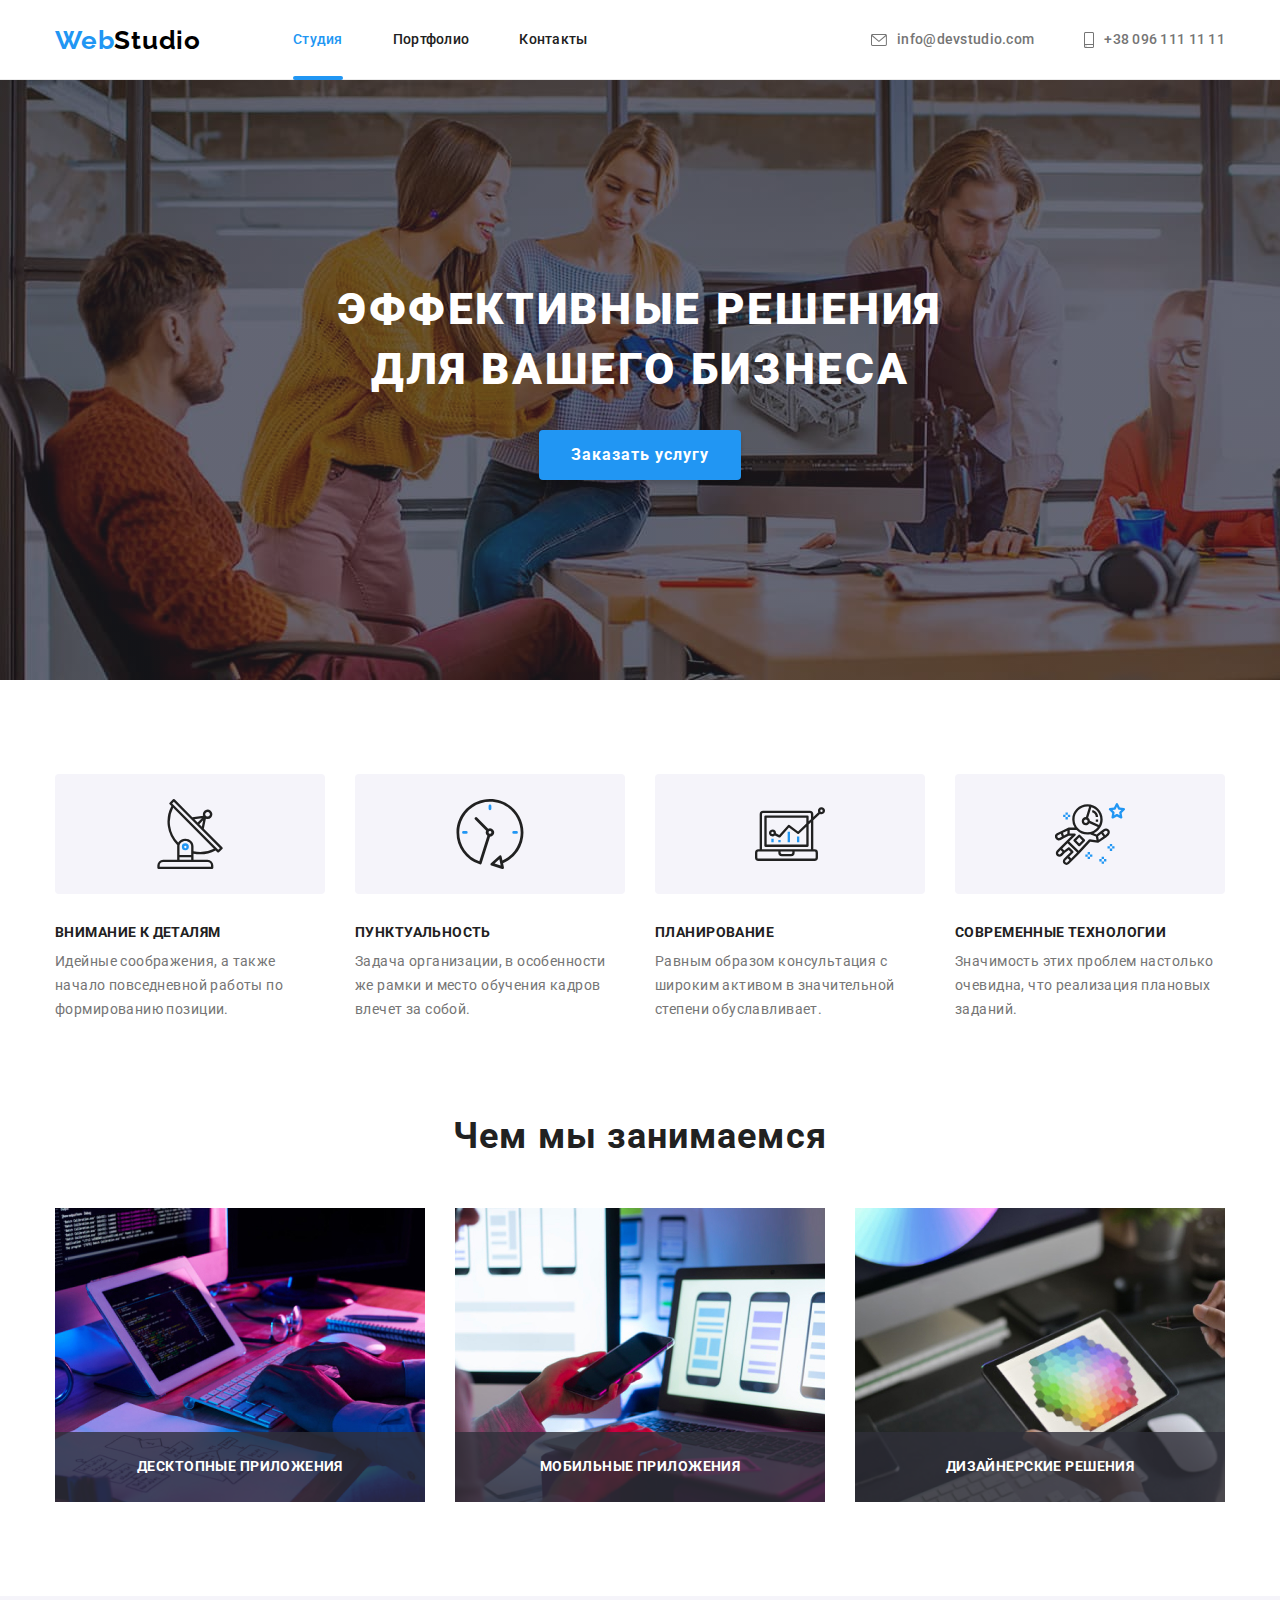
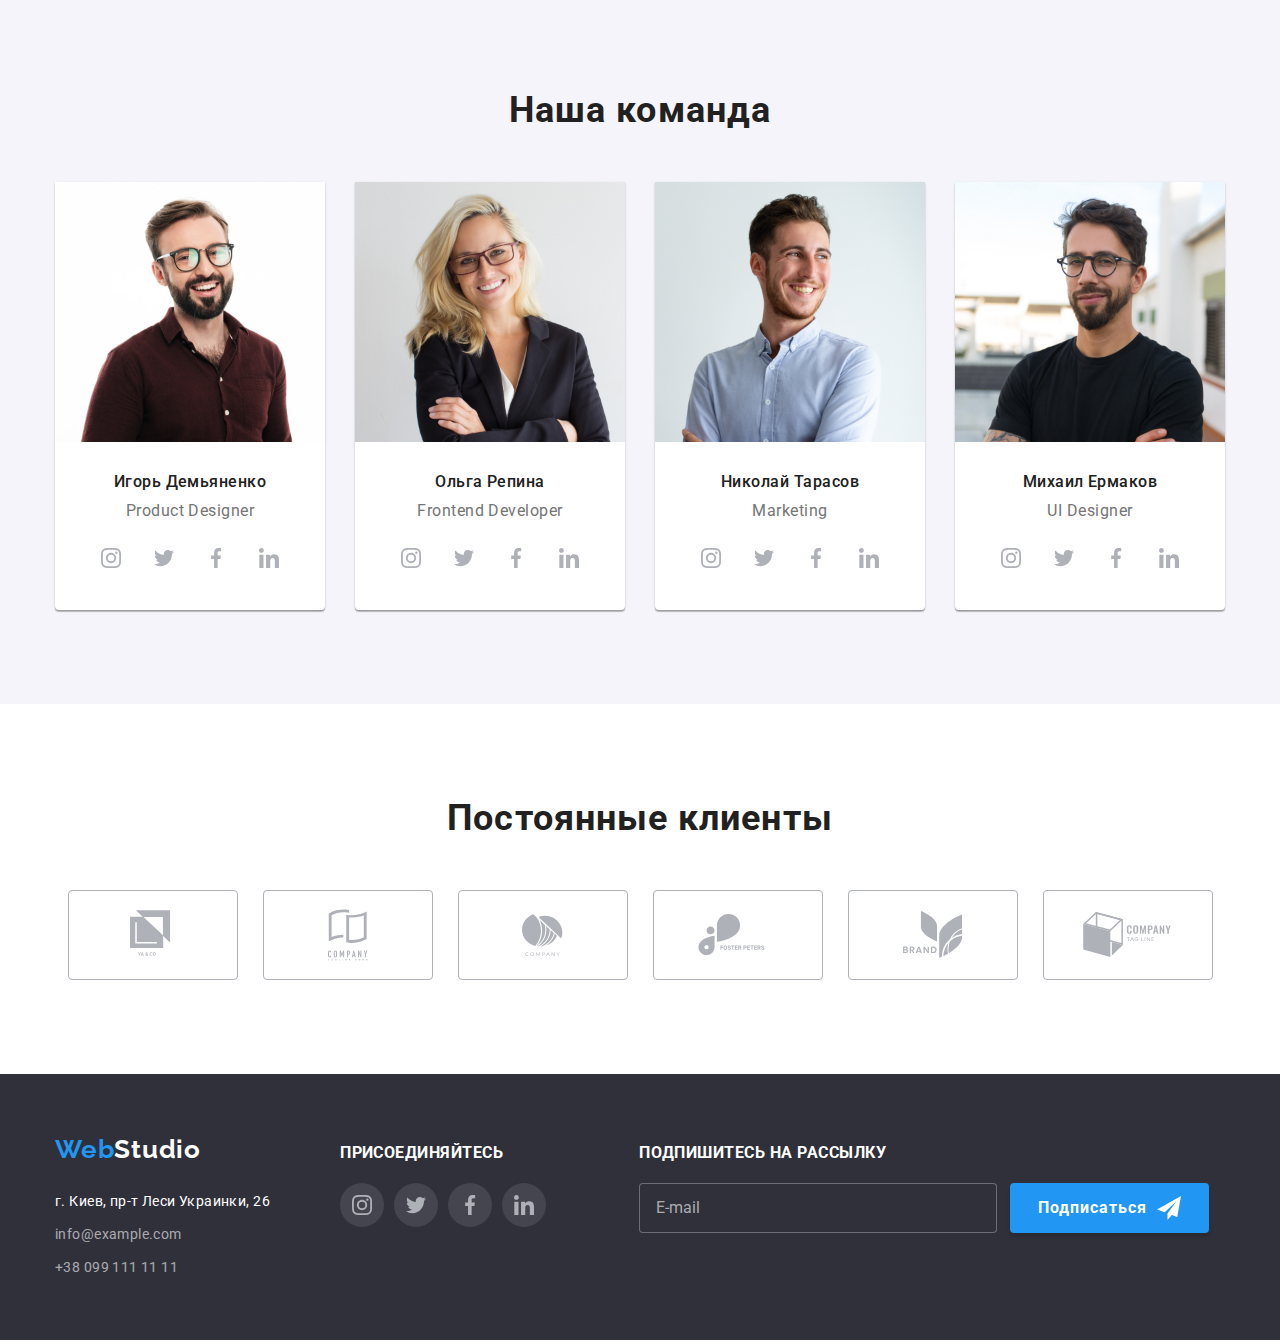
==== index.html @ a2333029 "Создал репозиторий для ДЗ№7. Склонировал его на локальный диск. Скопировал в этот репозиторий все фа" ====
<!DOCTYPE html>
<html lang="ru">
  <head>
    <meta charset="UTF-8" />
    <meta name="viewport" content="width=device-width, initial-scale=1.0" />
    <title>WebStudio</title>
    <link rel="preconnect" href="https://fonts.gstatic.com" />
    <link
      href="https://fonts.googleapis.com/css2?family=Raleway:wght@700&family=Roboto:wght@400;500;700;900&display=swap"
      rel="stylesheet"
    />
    <link
      rel="stylesheet"
      href="https://cdnjs.cloudflare.com/ajax/libs/modern-normalize/1.0.0/modern-normalize.css"
    />
    <link rel="stylesheet" href="./css/styles.css" />
  </head>
  <body>
    <header class="header">
      <div class="container">
        <nav class="navigation">
          <a class="logo link" href="#"
            ><span class="logo-web">Web</span>Studio</a
          >
          <ul class="navigation-list list">
            <li class="navigation-list-item">
              <a class="navigation-link link current" href="./index.html"
                >Студия</a
              >
            </li>
            <li class="navigation-list-item">
              <a class="navigation-link link" href="./portfolio.html"
                >Портфолио</a
              >
            </li>
            <li class="navigation-list-item">
              <a class="navigation-link link" href="#">Контакты</a>
            </li>
          </ul>
        </nav>

        <address class="contact">
          <ul class="contact-list list">
            <li class="contact-list-item">
              <a class="contact-link link" href="mailto:info@devstudio.com"
                ><svg class="contact-icon" width="16" height="12">
                  <use href="icons/symbol-defs2.svg#envelope"></use>
                </svg>
                info@devstudio.com</a
              >
            </li>
            <li class="contact-list-item">
              <a class="contact-link link" href="tel:+380961111111"
                ><svg class="contact-icon" width="10" height="16">
                  <use href="icons/symbol-defs2.svg#smartphone"></use>
                </svg>
                +38 096 111 11 11</a
              >
            </li>
          </ul>
        </address>
      </div>
    </header>

    <main>
      <!-- Герой -->
      <section class="hero">
        <div class="container">
          <h1 class="hero-title">
            Эффективные решения<br />
            для вашего бизнеса
          </h1>
          <button type="button" class="hero-btn" data-modal-open>
            Заказать услугу
          </button>
        </div>
      </section>

      <!-- Особенности -->
      <section class="features section">
        <div class="container">
          <h2 class="features-title visually-hidden">Особенности</h2>
          <ul class="features-list list">
            <li class="features-list-item">
              <div class="features-icon-wrapper">
                <svg class="features-icon" width="70" height="70">
                  <use href="icons/symbol-defs2.svg#icon-antenna-1"></use>
                </svg>
              </div>
              <h3 class="list-item-title">Внимание к деталям</h3>
              <p class="list-item-subtitle">
                Идейные соображения, а также начало повседневной работы по
                формированию позиции.
              </p>
            </li>
            <li class="features-list-item">
              <div class="features-icon-wrapper">
                <svg class="features-icon" width="70" height="70">
                  <use href="icons/symbol-defs2.svg#icon-clock-1"></use>
                </svg>
              </div>
              <h3 class="list-item-title">Пунктуальность</h3>
              <p class="list-item-subtitle">
                Задача организации, в особенности же рамки и место обучения
                кадров влечет за собой.
              </p>
            </li>
            <li class="features-list-item">
              <div class="features-icon-wrapper">
                <svg class="features-icon" width="70" height="70">
                  <use href="icons/symbol-defs2.svg#icon-diagram-1"></use>
                </svg>
              </div>
              <h3 class="list-item-title">Планирование</h3>
              <p class="list-item-subtitle">
                Равным образом консультация с широким активом в значительной
                степени обуславливает.
              </p>
            </li>
            <li class="features-list-item">
              <div class="features-icon-wrapper">
                <svg class="features-icon" width="70" height="70">
                  <use href="icons/symbol-defs2.svg#icon-astronaut-1"></use>
                </svg>
              </div>
              <h3 class="list-item-title">Современные технологии</h3>
              <p class="list-item-subtitle">
                Значимость этих проблем настолько очевидна, что реализация
                плановых заданий.
              </p>
            </li>
          </ul>
        </div>
      </section>

      <!-- Чем мы занимаемся -->
      <section class="services section">
        <div class="container">
          <h2 class="services-title">Чем мы занимаемся</h2>
          <ul class="services-list list">
            <li class="services-list-item">
              <div class="services-img-container">
                <img
                  class="services-list-img"
                  src="images/img1.jpg"
                  alt="Человек работает за компьютером"
                  width="370"
                  height="294"
                />
                <p class="services-overlay">Десктопные приложения</p>
              </div>
            </li>
            <li class="services-list-item">
              <div class="services-img-container">
                <img
                  class="services-list-img"
                  src="images/img2.jpg"
                  alt="Человек подключает смартфон к компьютеру"
                  width="370"
                  height="294"
                />
                <p class="services-overlay">Мобильные приложения</p>
              </div>
            </li>
            <li class="services-list-item">
              <div class="services-img-container">
                <img
                  class="services-list-img"
                  src="images/img3.jpg"
                  alt="Человек работает на планшете"
                  width="370"
                  height="294"
                />
                <p class="services-overlay">Дизайнерские решения</p>
              </div>
            </li>
          </ul>
        </div>
      </section>

      <!-- Наша команда  -->
      <section class="team section">
        <div class="container">
          <h2 class="team-title">Наша команда</h2>
          <ul class="team-list list">
            <li class="team-list-item">
              <img
                class="team-list-img"
                src="images/teammate-photo1.jpg"
                alt="сотрудник компании Игорь Демьяненко"
                width="270"
                height="260"
              />
              <div class="team-text-wrapper">
                <h3 class="team-list-title">Игорь Демьяненко</h3>
                <p class="team-list-subtitle" lang="en">Product Designer</p>
                <ul class="social-list list">
                  <li class="social-list-item">
                    <a class="social-list-link" href="">
                      <svg class="social-list-icon" width="20" height="20">
                        <use href="icons/symbol-defs2.svg#instagram"></use>
                      </svg>
                    </a>
                  </li>
                  <li class="social-list-item">
                    <a class="social-list-link" href="">
                      <svg class="social-list-icon" width="20" height="20">
                        <use href="icons/symbol-defs2.svg#twitter"></use>
                      </svg>
                    </a>
                  </li>
                  <li class="social-list-item">
                    <a class="social-list-link" href="">
                      <svg class="social-list-icon" width="20" height="20">
                        <use href="icons/symbol-defs2.svg#facebook"></use>
                      </svg>
                    </a>
                  </li>
                  <li class="social-list-item">
                    <a class="social-list-link" href="">
                      <svg class="social-list-icon" width="20" height="20">
                        <use href="icons/symbol-defs2.svg#linkedin"></use>
                      </svg>
                    </a>
                  </li>
                </ul>
              </div>
            </li>
            <li class="team-list-item">
              <img
                class="team-list-img"
                src="images/teammate-photo2.jpg"
                alt="сотрудник компании Ольга Репина"
                width="270"
                height="260"
              />
              <div class="team-text-wrapper">
                <h3 class="team-list-title">Ольга Репина</h3>
                <p class="team-list-subtitle" lang="en">Frontend Developer</p>
                <ul class="social-list list">
                  <li class="social-list-item">
                    <a class="social-list-link" href="">
                      <svg class="social-list-icon" width="20" height="20">
                        <use href="icons/symbol-defs2.svg#instagram"></use>
                      </svg>
                    </a>
                  </li>
                  <li class="social-list-item">
                    <a class="social-list-link" href="">
                      <svg class="social-list-icon" width="20" height="20">
                        <use href="icons/symbol-defs2.svg#twitter"></use>
                      </svg>
                    </a>
                  </li>
                  <li class="social-list-item">
                    <a class="social-list-link" href="">
                      <svg class="social-list-icon" width="20" height="20">
                        <use href="icons/symbol-defs2.svg#facebook"></use>
                      </svg>
                    </a>
                  </li>
                  <li class="social-list-item">
                    <a class="social-list-link" href="">
                      <svg class="social-list-icon" width="20" height="20">
                        <use href="icons/symbol-defs2.svg#linkedin"></use>
                      </svg>
                    </a>
                  </li>
                </ul>
              </div>
            </li>
            <li class="team-list-item">
              <img
                class="team-list-img"
                src="images/teammate-photo3.jpg"
                alt="сотрудник компании Николай Тарасов"
                width="270"
                height="260"
              />
              <div class="team-text-wrapper">
                <h3 class="team-list-title">Николай Тарасов</h3>
                <p class="team-list-subtitle" lang="en">Marketing</p>
                <ul class="social-list list">
                  <li class="social-list-item">
                    <a class="social-list-link" href="">
                      <svg class="social-list-icon" width="20" height="20">
                        <use href="icons/symbol-defs2.svg#instagram"></use>
                      </svg>
                    </a>
                  </li>
                  <li class="social-list-item">
                    <a class="social-list-link" href="">
                      <svg class="social-list-icon" width="20" height="20">
                        <use href="icons/symbol-defs2.svg#twitter"></use>
                      </svg>
                    </a>
                  </li>
                  <li class="social-list-item">
                    <a class="social-list-link" href="">
                      <svg class="social-list-icon" width="20" height="20">
                        <use href="icons/symbol-defs2.svg#facebook"></use>
                      </svg>
                    </a>
                  </li>
                  <li class="social-list-item">
                    <a class="social-list-link" href="">
                      <svg class="social-list-icon" width="20" height="20">
                        <use href="icons/symbol-defs2.svg#linkedin"></use>
                      </svg>
                    </a>
                  </li>
                </ul>
              </div>
            </li>
            <li class="team-list-item">
              <img
                class="team-list-img"
                src="images/teammate-photo4.jpg"
                alt="сотрудник компании Михаил Ермаков"
                width="270"
                height="260"
              />
              <div class="team-text-wrapper">
                <h3 class="team-list-title">Михаил Ермаков</h3>
                <p class="team-list-subtitle" lang="en">UI Designer</p>
                <ul class="social-list list">
                  <li class="social-list-item">
                    <a class="social-list-link" href="">
                      <svg class="social-list-icon" width="20" height="20">
                        <use href="icons/symbol-defs2.svg#instagram"></use>
                      </svg>
                    </a>
                  </li>
                  <li class="social-list-item">
                    <a class="social-list-link" href="">
                      <svg class="social-list-icon" width="20" height="20">
                        <use href="icons/symbol-defs2.svg#twitter"></use>
                      </svg>
                    </a>
                  </li>
                  <li class="social-list-item">
                    <a class="social-list-link" href="">
                      <svg class="social-list-icon" width="20" height="20">
                        <use href="icons/symbol-defs2.svg#facebook"></use>
                      </svg>
                    </a>
                  </li>
                  <li class="social-list-item">
                    <a class="social-list-link" href="">
                      <svg class="social-list-icon" width="20" height="20">
                        <use href="icons/symbol-defs2.svg#linkedin"></use>
                      </svg>
                    </a>
                  </li>
                </ul>
              </div>
            </li>
          </ul>
        </div>
      </section>

      <!-- Постоянные клиенты -->
      <section class="clients section">
        <div class="container">
          <h2 class="clients-title">Постоянные клиенты</h2>
          <ul class="clients-list list">
            <li class="clients-list-item">
              <a class="clients-list-link" href="">
                <svg class="clients-list-icon" width="44.27" height="49.23">
                  <use href="icons/symbol-defs2.svg#first-logo"></use>
                </svg>
              </a>
            </li>
            <li class="clients-list-item">
              <a class="clients-list-link" href="">
                <svg class="clients-list-icon" width="40" height="52">
                  <use href="icons/symbol-defs2.svg#second-logo"></use>
                </svg>
              </a>
            </li>
            <li class="clients-list-item">
              <a class="clients-list-link" href="">
                <svg class="clients-list-icon" width="41" height="42.6">
                  <use href="icons/symbol-defs2.svg#third-logo"></use>
                </svg>
              </a>
            </li>
            <li class="clients-list-item">
              <a class="clients-list-link" href="">
                <svg class="clients-list-icon" width="79.66" height="42.02">
                  <use href="icons/symbol-defs2.svg#fourth-logo"></use>
                </svg>
              </a>
            </li>
            <li class="clients-list-item">
              <a class="clients-list-link" href="">
                <svg class="clients-list-icon" width="59" height="47">
                  <use href="icons/symbol-defs2.svg#fifth-logo"></use>
                </svg>
              </a>
            </li>
            <li class="clients-list-item">
              <a class="clients-list-link" href="">
                <svg class="clients-list-icon" width="88.48" height="45.44">
                  <use href="icons/symbol-defs2.svg#sixth-logo"></use>
                </svg>
              </a>
            </li>
          </ul>
        </div>
      </section>
    </main>

    <footer class="footer">
      <div class="container footer-flex">
        <div class="address-container">
          <a class="logo link footer-logo" href="#"
            ><span class="logo-web">Web</span>Studio</a
          >
          <address class="address">
            <ul class="address-list list">
              <li class="address-list-item">
                <a
                  class="address-list-link link white-text"
                  href="https://goo.gl/maps/yGmStnG4nEmFFWMY6"
                  >г. Киев, пр-т Леси Украинки, 26</a
                >
              </li>
              <li class="address-list-item">
                <a class="address-list-link link" href="mailto:info@example.com"
                  >info@example.com</a
                >
              </li>
              <li class="address-list-item">
                <a class="address-list-link link" href="tel:+380991111111"
                  >+38 099 111 11 11</a
                >
              </li>
            </ul>
          </address>
        </div>
        <div class="social-container">
          <b class="join-text">Присоединяйтесь</b>
          <ul class="social-list list">
            <li class="social-list-item">
              <a class="social-list-link bg-grey" href="">
                <svg class="social-list-icon" width="20" height="20">
                  <use href="icons/symbol-defs2.svg#instagram"></use>
                </svg>
              </a>
            </li>
            <li class="social-list-item">
              <a class="social-list-link bg-grey" href="">
                <svg class="social-list-icon" width="20" height="20">
                  <use href="icons/symbol-defs2.svg#twitter"></use>
                </svg>
              </a>
            </li>
            <li class="social-list-item">
              <a class="social-list-link bg-grey" href="">
                <svg class="social-list-icon" width="20" height="20">
                  <use href="icons/symbol-defs2.svg#facebook"></use>
                </svg>
              </a>
            </li>
            <li class="social-list-item">
              <a class="social-list-link bg-grey" href="">
                <svg class="social-list-icon" width="20" height="20">
                  <use href="icons/symbol-defs2.svg#linkedin"></use>
                </svg>
              </a>
            </li>
          </ul>
        </div>
        <div class="subscribe-container">
          <b class="subscribe-text">Подпишитесь на рассылку</b>
          <form class="subscribe-form">
            <input
              type="email"
              name="mail"
              placeholder="E-mail"
              class="subscribe-form-input"
            />
            <button type="submit" class="subscribe-btn">
              Подписаться<svg class="subscribe-btn-icon" width="24" height="24">
                <use href="icons/symbol-defs2.svg#send"></use>
              </svg>
            </button>
          </form>
        </div>
      </div>
    </footer>
    <div class="backdrop is-hidden" data-modal>
      <div class="modal">
        <button type="button" class="modal-close" data-modal-close>
          <svg class="modal-close-icon" width="11" height="11">
            <use href="./icons/symbol-defs2.svg#close"></use>
          </svg>
        </button>
        <b class="modal-title">Оставьте свои данные, мы вам перезвоним</b>
        <form action="#" class="modal-form">
          <label class="modal-form-field"
            >Имя
            <span class="modal-form-input-wrapper">
              <input type="text" class="modal-form-input" name="user-name" />
              <svg class="modal-form-icon" width="18" height="18">
                <use href="./icons/symbol-defs2.svg#person-black"></use>
              </svg>
            </span>
          </label>
          <label class="modal-form-field"
            >Телефон
            <span class="modal-form-input-wrapper">
              <input type="tel" class="modal-form-input" name="user-tel" />
              <svg class="modal-form-icon" width="18" height="18">
                <use href="./icons/symbol-defs2.svg#phone-black"></use>
              </svg>
            </span>
          </label>
          <label class="modal-form-field"
            >Почта
            <span class="modal-form-input-wrapper">
              <input type="email" class="modal-form-input" name="user-mail" />
              <svg class="modal-form-icon" width="18" height="18">
                <use href="./icons/symbol-defs2.svg#email-black"></use>
              </svg>
            </span>
          </label>
          <label for="textarea" class="modal-form-textarea">Комментарий</label>
          <textarea
            class="modal-form-message"
            name="user-message"
            placeholder="Введите текст"
            id="textarea"
          ></textarea>
          <input
            type="checkbox"
            class="modal-form-policy visually-hidden"
            name="user-policy"
            value="accept-policy"
            id="user-policy"
          />
          <label for="user-policy" class="modal-form-policy-text"
            >Соглашаюсь с рассылкой и принимаю<a
              href="#"
              class="modal-form-policy-link"
              >Условия договора</a
            ></label
          >
          <button type="submit" class="modal-form-btn">Отправить</button>
        </form>
      </div>
    </div>
    <script src="./js/modal.js"></script>
  </body>
</html>
---- css/styles.css ----
:root {
  --primary-text-color: rgba(33, 33, 33, 1);
  --secondary-text-color: rgba(117, 117, 117, 1);
  --tertiary-text-color: rgba(255, 255, 255, 1);
  --accent-color: rgba(33, 150, 243, 1);
  --primary-bg-color: rgba(47, 48, 58, 1);
  --secondary-bg-color: rgba(255, 255, 255, 1);
  --tertiary-bg-color: rgba(245, 244, 250, 1);
  --primary-link-color: rgb(175, 177, 184, 1);
  --bg-link-color: rgba(255, 255, 255, 0.1);
  --card-set-gap: 30px;
  --card-shadow: 0px 1px 1px rgba(0, 0, 0, 0.12),
    0px 4px 4px rgba(0, 0, 0, 0.06), 1px 4px 6px rgba(0, 0, 0, 0.16);
  --time-function: cubic-bezier(0.4, 0, 0.2, 1);
  --fltr-btn-shadow: 0px 3px 1px rgba(0, 0, 0, 0.1),
    0px 1px 2px rgba(0, 0, 0, 0.08), 0px 2px 2px rgba(0, 0, 0, 0.12);
}

*,
*::before,
*::after {
  box-sizing: border-box;
}

body {
  padding-top: 80px;

  font-family: 'Roboto', sans-serif;
}

.link {
  text-decoration: none;
}

.list {
  list-style: none;
}

h1,
h2,
h3,
h4,
h5,
h6,
p {
  margin: 0;
}

ul,
ol,
a,
img,
button,
input {
  margin: 0;
  padding: 0;
}

img {
  display: block;
}

address {
  font-style: normal;
}

.container {
  width: 1200px;
  margin: 0 auto;
  padding-left: 15px;
  padding-right: 15px;
}

.section {
  padding-top: 94px;
  padding-bottom: 94px;
}

.visually-hidden {
  position: absolute !important;
  clip: rect(1px 1px 1px 1px); /* IE6, IE7 */
  clip: rect(1px, 1px, 1px, 1px);
  padding: 0 !important;
  border: 0 !important;
  height: 1px !important;
  width: 1px !important;
  overflow: hidden;
}

/* ============HEADER================= */
.header {
  position: fixed;
  width: 100%;
  top: 0;
  left: 0;
  z-index: 1;

  font-weight: 500;
  font-size: 14px;
  line-height: 1.14;
  letter-spacing: 0.02em;

  background-color: var(--secondary-bg-color);
}

.header::before {
  position: absolute;
  content: '';
  bottom: 0;
  left: 0;
  width: 100%;
  border-bottom: 1px solid #ececec;
}

.header .logo {
  margin-right: 92px;
}

.header .container {
  display: flex;
  align-items: center;
}

.navigation {
  display: flex;
  align-items: center;
}

.navigation-list {
  display: flex;
}

.navigation-list-item {
  position: relative;
}

.current::after {
  content: '';
  position: absolute;
  bottom: 0;
  left: 0;
  width: 100%;
  height: 4px;
  background-color: var(--accent-color);
  border-radius: 2px;
}

.navigation-list-item:not(:last-child) {
  margin-right: 50px;
}

.contact {
  margin-left: auto;
}
.contact-list {
  display: flex;
}

.contact-list-item:not(:last-child) {
  margin-right: 50px;
}

.logo {
  color: rgba(0, 0, 0, 1);
  font-family: 'Raleway', sans-serif;
  font-weight: 700;
  font-size: 26px;
  line-height: 1.19;
  letter-spacing: 0.03em;
}

.navigation-link {
  display: block;
  padding-top: 32px;
  padding-bottom: 32px;

  color: var(--primary-text-color);

  transition-property: color;
  transition-duration: 250ms;
  transition-timing-function: var(--time-function);
}

.contact-link {
  padding-top: 32px;
  padding-bottom: 32px;

  display: flex;
  align-items: center;

  color: var(--secondary-text-color);
  transition-property: color;
  transition-duration: 250ms;
  transition-timing-function: var(--time-function);
}

.contact-icon {
  margin-right: 10px;
  fill: currentColor;
}

.logo-web,
.current,
.navigation-link:hover,
.navigation-link:focus,
.contact-link:hover,
.contact-link:focus {
  color: var(--accent-color);
}

/* ============END HEADER============= */

/* ============HERO================= */
.hero {
  padding-top: 200px;
  padding-bottom: 200px;
  max-width: 1600px;
  margin: 0 auto;
  height: 600px;

  background-color: var(--primary-bg-color);
  background-image: linear-gradient(
      to right,
      rgba(47, 48, 58, 0.4),
      rgba(47, 48, 58, 0.4)
    ),
    url(../images/hero-bg-image.jpg);

  text-align: center;
}

.hero-title {
  margin-bottom: 30px;

  color: var(--tertiary-text-color);
  font-weight: 900;
  font-size: 44px;
  line-height: 1.363;
  letter-spacing: 0.06em;
  text-transform: uppercase;
}

.hero-btn {
  min-width: 200px;
  padding-top: 10px;
  padding-bottom: 10px;
  padding-left: 32px;
  padding-right: 32px;
  border: none;
  border-radius: 4px;
  cursor: pointer;

  color: var(--tertiary-text-color);
  background-color: var(--accent-color);
  box-shadow: 0px 4px 4px rgba(0, 0, 0, 0.15);

  font-weight: 700;
  font-size: 16px;
  line-height: 1.875;
  letter-spacing: 0.06em;
}

.backdrop {
  position: fixed;
  top: 0;
  left: 0;
  z-index: 2;
  width: 100%;
  height: 100%;
  background-color: rgba(0, 0, 0, 0.2);

  transition-property: all;
  transition-duration: 500ms;
  transition-timing-function: var(--time-function);
}

.backdrop.is-hidden {
  transition-property: all;
  transition-duration: 500ms;
  transition-timing-function: var(--time-function);
  transition-delay: 250ms;
}

.backdrop.is-hidden .modal {
  transform: translate(-50%, -50%) scale(0);
  transition-property: transform;
  transition-duration: 500ms;
  transition-timing-function: var(--time-function);
  transition-delay: 0ms;
}

.modal {
  position: absolute;
  top: 50%;
  left: 50%;
  z-index: 2;
  transform: translate(-50%, -50%) scale(1);

  min-height: 581px;
  width: 528px;
  padding: 40px;
  box-shadow: 0px 1px 3px rgba(0, 0, 0, 0.12), 0px 1px 1px rgba(0, 0, 0, 0.14),
    0px 2px 1px rgba(0, 0, 0, 0.2);
  border-radius: 4px;

  background-color: var(--secondary-bg-color);

  transition-property: transform;
  transition-duration: 500ms;
  transition-timing-function: var(--time-function);
  transition-delay: 250ms;
}

.modal-close {
  position: absolute;
  top: 8px;
  right: 8px;

  width: 30px;
  height: 30px;
  border-radius: 50%;
  cursor: pointer;
  background: var(--secondary-bg-color);
  border: 1px solid rgba(0, 0, 0, 0.1);

  transition-property: fill;
  transition-duration: 250ms;
  transition-timing-function: var(--time-function);
}

.modal-close:hover,
.modal-close:focus {
  fill: var(--accent-color);
}

.is-hidden {
  opacity: 0;
  visibility: none;
  pointer-events: none;
}

.modal-title {
  display: block;
  margin-bottom: 12px;

  text-align: center;
  font-weight: 700;
  font-size: 20px;
  line-height: 1.172;
  letter-spacing: 0.03em;

  color: var(--primary-text-color);
}

.modal-form {
  display: flex;
  flex-direction: column;
}

.modal-form-field {
  margin-bottom: 10px;

  font-weight: 400;
  font-size: 12px;
  line-height: 1.171;
  letter-spacing: 0.01em;

  color: var(--secondary-text-color);
}

.modal-form-textarea {
  display: inline-block;

  font-weight: 400;
  font-size: 12px;
  line-height: 1.171;
  letter-spacing: 0.01em;
  color: var(--secondary-text-color);
}

.modal-form-input-wrapper {
  position: relative;
  display: block;
  margin-top: 4px;
}

.modal-form-input {
  width: 100%;
  height: 40px;
  padding-left: 42px;
  border: 1px solid rgba(33, 33, 33, 0.2);
  border-radius: 4px;

  transition-property: border-color;
  transition-duration: 250ms;
  transition-timing-function: var(--time-function);
}

.modal-form-input:focus,
.modal-form-message:focus {
  outline: none;
  border-color: var(--accent-color);
}

.modal-form-icon {
  position: absolute;
  top: 50%;
  left: 12px;
  transform: translateY(-50%);

  transition-property: fill;
  transition-duration: 250ms;
  transition-timing-function: var(--time-function);
}

.modal-form-input:focus + .modal-form-icon {
  fill: var(--accent-color);
}

.modal-form-message {
  width: 100%;
  height: 120px;

  padding-left: 16px;
  padding-right: 16px;
  padding-bottom: 12px;
  padding-top: 12px;
  margin-top: 4px;
  margin-bottom: 20px;

  border: 1px solid rgba(33, 33, 33, 0.2);
  border-radius: 4px;
  resize: none;

  transition-property: border-color;
  transition-duration: 250ms;
  transition-timing-function: var(--time-function);
}

.modal-form-message::placeholder {
  color: rgba(117, 117, 117, 0.5);
}

.modal-form-policy:checked + .modal-form-policy-text::before {
  background-color: var(--accent-color);
  background-image: url('../icons/check.svg');
  background-size: contain;
  background-origin: border-box;
  border-color: var(--accent-color);
}

.modal-form-policy:focus + .modal-form-policy-text::before {
  border-color: var(--accent-color);
}

.modal-form-policy-text {
  display: flex;
  align-items: center;
  justify-content: center;
  margin-bottom: 30px;

  font-weight: 400;
  font-size: 14px;
  line-height: 1.714;
  letter-spacing: 0.03em;

  color: var(--secondary-text-color);
}

.modal-form-policy-link {
  margin-left: 5px;
  color: var(--accent-color);
}

.modal-form-policy-text::before {
  display: inline-block;
  content: '';
  width: 16px;
  height: 15px;
  border: 2px solid #000000;
  border-radius: 2px;
  margin-right: 8px;

  transition-property: border-color, background-color, background-image;
  transition-duration: 250ms;
  transition-timing-function: var(--time-function);
}

.modal-form-btn {
  display: block;
  max-width: 200px;
  padding-top: 10px;
  padding-bottom: 10px;
  padding-left: 55px;
  padding-right: 55px;
  margin: 0 auto;

  border: none;
  border-radius: 4px;
  cursor: pointer;

  color: var(--tertiary-text-color);
  background-color: rgba(33, 150, 243, 1);
  box-shadow: 0px 4px 4px rgba(0, 0, 0, 0.15);

  font-weight: 700;
  font-size: 16px;
  line-height: 1.875;
  letter-spacing: 0.06em;
}

/* ============END HERO============= */

/* ============FEATURES================= */
.features {
  background-color: var(--secondary-bg-color);
}

.features-list {
  display: flex;
}

.features-list-item {
  min-width: 270px;
}

.features-list-item:not(:last-child) {
  margin-right: 30px;
}

.features-icon-wrapper {
  display: flex;
  justify-content: center;
  align-items: center;
  width: 270px;
  height: 120px;
  margin-bottom: 30px;

  background-color: #f5f4fa;
  border-radius: 4px;
}

.list-item-title {
  margin-bottom: 10px;

  color: var(--primary-text-color);

  font-weight: 700;
  font-size: 14px;
  line-height: 1.142;
  text-align: left;
  text-transform: uppercase;
  letter-spacing: 0.03em;
}

.list-item-subtitle {
  color: var(--secondary-text-color);

  font-weight: 400;
  font-size: 14px;
  line-height: 1.714;
  text-align: left;
  letter-spacing: 0.03em;
}
/* ============END FEATURES============= */

/* ============SERVICES================= */
.services {
  background-color: var(--secondary-bg-color);
}

.services.section {
  padding-top: 0;
}

.services-title {
  margin-bottom: 50px;

  color: var(--primary-text-color);

  font-weight: 700;
  font-size: 36px;
  line-height: 1.166;
  text-align: center;
  letter-spacing: 0.03em;
}

.services-list {
  display: flex;
  justify-content: space-between;
}

.services-img-container {
  position: relative;
}

.services-overlay {
  position: absolute;
  bottom: 0;
  width: 100%;
  min-height: 70px;
  padding-left: 82px;
  padding-right: 82px;
  padding-top: 27px;
  padding-bottom: 27px;

  text-align: center;

  color: var(--tertiary-text-color);
  background: rgba(47, 48, 58, 0.8);

  font-weight: 700;
  font-size: 14px;
  line-height: 1.141;
  letter-spacing: 0.03em;
  text-transform: uppercase;
}
/* ============END SERVICES============= */

/* ============OUR TEAM================= */
.team {
  background-color: var(--tertiary-bg-color);
}

.team-title {
  margin-bottom: 50px;

  color: var(--primary-text-color);

  font-weight: 700;
  font-size: 36px;
  line-height: 1.166;
  text-align: center;
  letter-spacing: 0.03em;
}

.team-list {
  display: flex;
}

.team-list-item {
  background: #ffffff;
  box-shadow: 0px 1px 3px rgba(0, 0, 0, 0.12), 0px 1px 1px rgba(0, 0, 0, 0.14),
    0px 2px 1px rgba(0, 0, 0, 0.2);
  border-radius: 0px 0px 4px 4px;
}

.team-list-item:not(:last-child) {
  margin-right: 30px;
}

.team-text-wrapper {
  padding-top: 30px;
  padding-bottom: 30px;
  padding-left: 30px;
  padding-right: 30px;
}

.team-list-title {
  text-align: center;
  margin-bottom: 10px;

  color: var(--primary-text-color);

  font-weight: 500;
  font-size: 16px;
  line-height: 1.187;
  letter-spacing: 0.03em;
}

.team-list-subtitle {
  text-align: center;

  color: var(--secondary-text-color);

  font-weight: 400;
  font-size: 16px;
  line-height: 1.187;
  letter-spacing: 0.03em;
  margin-bottom: 16px;
}

.social-list {
  display: flex;
  justify-content: space-around;
}

.social-list-link {
  display: flex;
  justify-content: center;
  align-items: center;

  width: 44px;
  height: 44px;
  border-radius: 50%;

  color: var(--primary-link-color);

  transition-property: background-color, color;
  transition-duration: 250ms;
  transition-timing-function: var(--time-function);
}

.social-list-icon {
  fill: currentColor;
}

.social-list-link:hover,
.social-list-link:focus {
  background-color: var(--accent-color);
  color: var(--tertiary-text-color);
}

/* ============END OUR TEAM============= */

/* ============ CLIENTS ================ */
.clients {
  background-color: var(--secondary-bg-color);

  text-align: center;
}

.clients-title {
  margin-bottom: 50px;

  color: var(--primary-text-color);

  font-weight: 700;
  font-size: 36px;
  line-height: 1.166;
  text-align: center;
  letter-spacing: 0.03em;
}

.clients-list {
  display: flex;
  justify-content: space-around;
}

.clients-list-link {
  display: flex;
  justify-content: center;
  align-items: center;

  width: 170px;
  height: 90px;
  border: 1px solid var(--primary-link-color);
  border-radius: 4px;

  color: var(--primary-link-color);

  transition-property: border-color, color;
  transition-duration: 250ms;
  transition-timing-function: var(--time-function);
}

.clients-list-icon {
  fill: currentColor;
}

.clients-list-link:hover,
.clients-list-link:focus {
  border-color: var(--accent-color);
  color: var(--accent-color);
}

/* ============END CLIENTS============== */

/* ============PORTFOLIO================= */
.portfolio {
  background-color: var(--secondary-bg-color);
}

.filter-list {
  display: flex;
  justify-content: center;
  margin-bottom: 50px;
}

.filter-list-item:not(:last-child) {
  margin-right: 8px;
}

.filter-list-btn {
  min-width: 74px;
  padding-top: 6px;
  padding-bottom: 6px;
  padding-left: 22px;
  padding-right: 22px;
  border: none;
  border-radius: 4px;
  cursor: pointer;

  color: var(--primary-text-color);
  background-color: var(--tertiary-bg-color);

  font-weight: 500;
  font-size: 16px;
  line-height: 1.625;
  text-align: center;
  letter-spacing: 0.03em;

  transition-property: color, background-color, box-shadow;
  transition-duration: 250ms;
  transition-timing-function: var(--time-function);
}

.filter-list-btn:hover,
.filter-list-btn:focus,
.btn-current {
  color: var(--tertiary-bg-color);
  background-color: var(--accent-color);
}

.filter-list-btn:hover,
.filter-list-btn:focus {
  box-shadow: var(--fltr-btn-shadow);
}

.portfolio-cards {
  display: flex;
  flex-wrap: wrap;
  margin-left: calc(-1 * var(--card-set-gap));
  margin-top: calc(-1 * var(--card-set-gap));
}

.portfolio-card {
  flex-basis: calc(100% / 3 - var(--card-set-gap));
  margin-left: var(--card-set-gap);
  margin-top: var(--card-set-gap);

  background: #ffffff;
}

.portfolio-card:nth-child(3n) {
  margin-right: 0;
}

.portfolio-card:nth-last-child(-n + 3) {
  margin-bottom: 0;
}

.portfolio-card a {
  display: block;
}

.portfolio-card-link {
  transition-property: box-shadow;
  transition-duration: 250ms;
  transition-timing-function: var(--time-function);
}

.portfolio-card-link:hover,
.portfolio-card-link:focus {
  box-shadow: var(--card-shadow);
}

.portfolio-card-link:hover .card-overlay,
.portfolio-card-link:hover .card-img-container::before,
.portfolio-card-link:focus .card-overlay,
.portfolio-card-link:focus .card-img-container::before {
  opacity: 1;
  transform: translateY(0);
}

.card-img-container {
  position: relative;
  overflow: hidden;
}

.card-img-container::before {
  position: absolute;
  content: '';
  width: 100%;
  height: 100%;

  background-color: rgba(33, 150, 243, 0.9);

  opacity: 0;
  transform: translateY(100%);
  transition-property: transform, opacity;
  transition-duration: 250ms;
  transition-timing-function: var(--time-function);
}

.card-overlay {
  position: absolute;
  top: 0;
  left: 0;
  width: 100%;
  height: 100%;
  padding-left: 24px;
  padding-top: 63px;
  padding-right: 24px;
  padding-bottom: 63px;

  opacity: 0;

  font-weight: 400;
  font-size: 18px;
  line-height: 1.555;
  letter-spacing: 0.03em;
  color: var(--tertiary-text-color);

  transform: translateY(100%);
  transition-property: transform, opacity;
  transition-duration: 250ms;
  transition-timing-function: var(--time-function);
}

.portfolio-text-wrapper {
  padding-top: 20px;
  padding-bottom: 20px;
  padding-left: 24px;
  padding-right: 24px;

  border-right: 1px solid #eeeeee;
  border-left: 1px solid #eeeeee;
  border-bottom: 1px solid #eeeeee;

  text-align: left;
}

.portfolio-card-title {
  margin-bottom: 4px;

  color: var(--primary-text-color);

  font-weight: 700;
  font-size: 18px;
  line-height: 2;
  letter-spacing: 0.06em;
}

.portfolio-card-subtitle {
  color: var(--secondary-text-color);
  font-weight: 400;
  font-size: 16px;
  line-height: 1.875;
  letter-spacing: 0.03em;
}

/* ============END PORTFOLIO============= */

/* ============FOOTER================= */
.footer {
  background-color: var(--primary-bg-color);
  padding-top: 60px;
  padding-bottom: 60px;
}

.footer-logo {
  color: var(--tertiary-text-color);
}

.footer-logo {
  display: block;
  margin-bottom: 25px;
}

.address-list-item:not(:last-child) {
  margin-bottom: 9px;
}

.address-list-link {
  color: rgba(255, 255, 255, 0.6);
  font-weight: 400;
  font-size: 14px;
  line-height: 1.71;
  letter-spacing: 0.03em;

  transition-property: color;
  transition-duration: 250ms;
  transition-timing-function: var(--time-function);
}

.address-list-link:hover,
.address-list-link:focus {
  color: var(--accent-color);
}

.white-text {
  color: var(--tertiary-text-color);
}

.footer-flex {
  display: flex;
  align-items: baseline;
}

.address-container {
  margin-right: 70px;
}

.social-container {
  width: 206px;
  margin-right: 93px;
}

.join-text {
  display: inline-block;
  margin-bottom: 20px;

  color: var(--tertiary-text-color);

  font-weight: 700;
  font-size: 16px;
  line-height: 1.172;
  letter-spacing: 0.03em;
  text-transform: uppercase;
}

.social-container .social-list {
  justify-content: space-between;
}

.subscribe-container {
  width: 570px;
}

.subscribe-text {
  display: inline-block;
  margin-bottom: 20px;

  color: var(--tertiary-text-color);

  font-weight: 700;
  font-size: 16px;
  line-height: 1.172;
  letter-spacing: 0.03em;
  text-transform: uppercase;
}

.subscribe-form {
  display: flex;
  justify-content: space-between;
}

.subscribe-form-input {
  width: 358px;
  height: 50px;

  padding-left: 16px;
  padding-top: 15px;
  padding-bottom: 15px;

  border: 1px solid rgba(255, 255, 255, 0.3);
  border-radius: 4px;

  background-color: var(--primary-bg-color);
}

.subscribe-form-input::placeholder {
  color: rgba(255, 255, 255, 0.6);
}

.subscribe-btn {
  display: flex;
  align-items: center;

  max-width: 200px;
  padding-top: 10px;
  padding-bottom: 10px;
  padding-left: 28px;
  padding-right: 28px;
  border: none;
  border-radius: 4px;
  cursor: pointer;

  color: var(--tertiary-text-color);
  background-color: var(--accent-color);
  box-shadow: 0px 4px 4px rgba(0, 0, 0, 0.15);

  font-weight: 700;
  font-size: 16px;
  line-height: 1.875;
  letter-spacing: 0.06em;
}

.subscribe-btn-icon {
  margin-left: 10px;
  fill: currentColor;
}

.bg-grey {
  background-color: var(--bg-link-color);
}

/* ============END FOOTER============= */
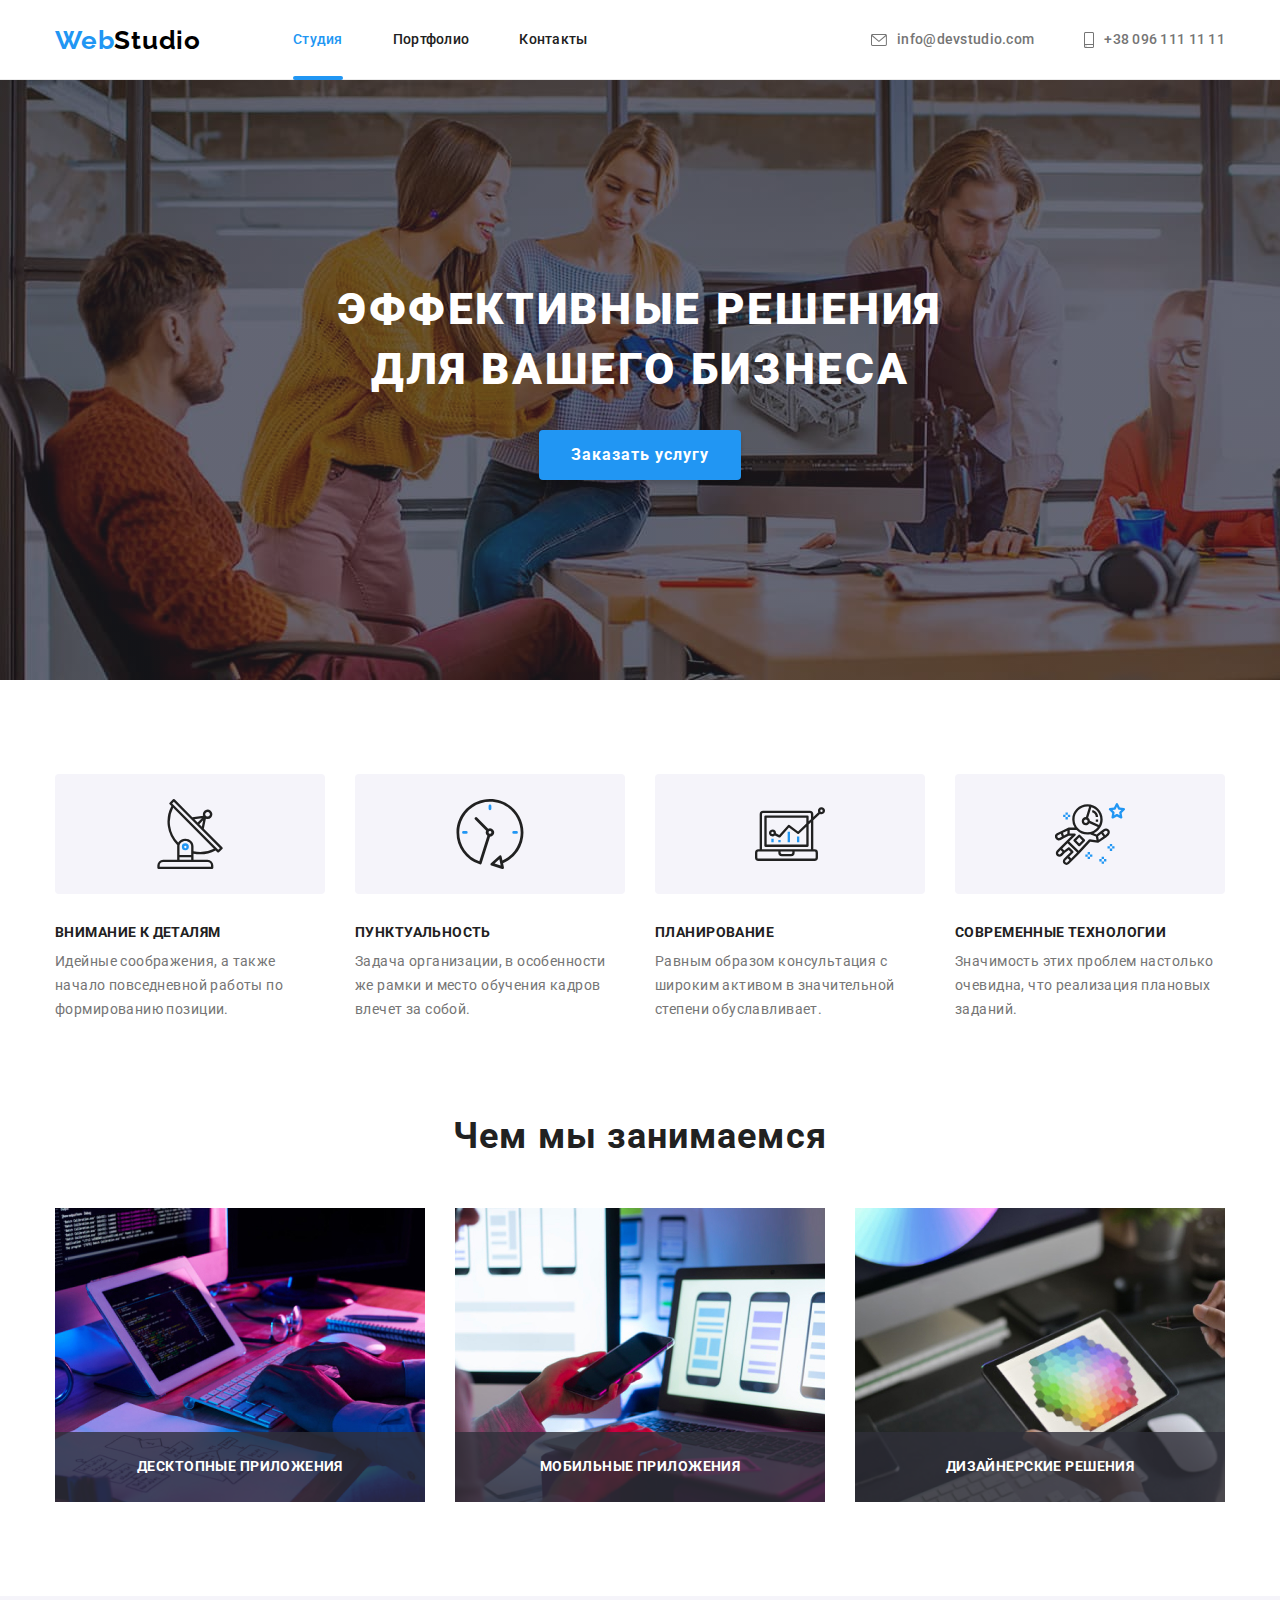
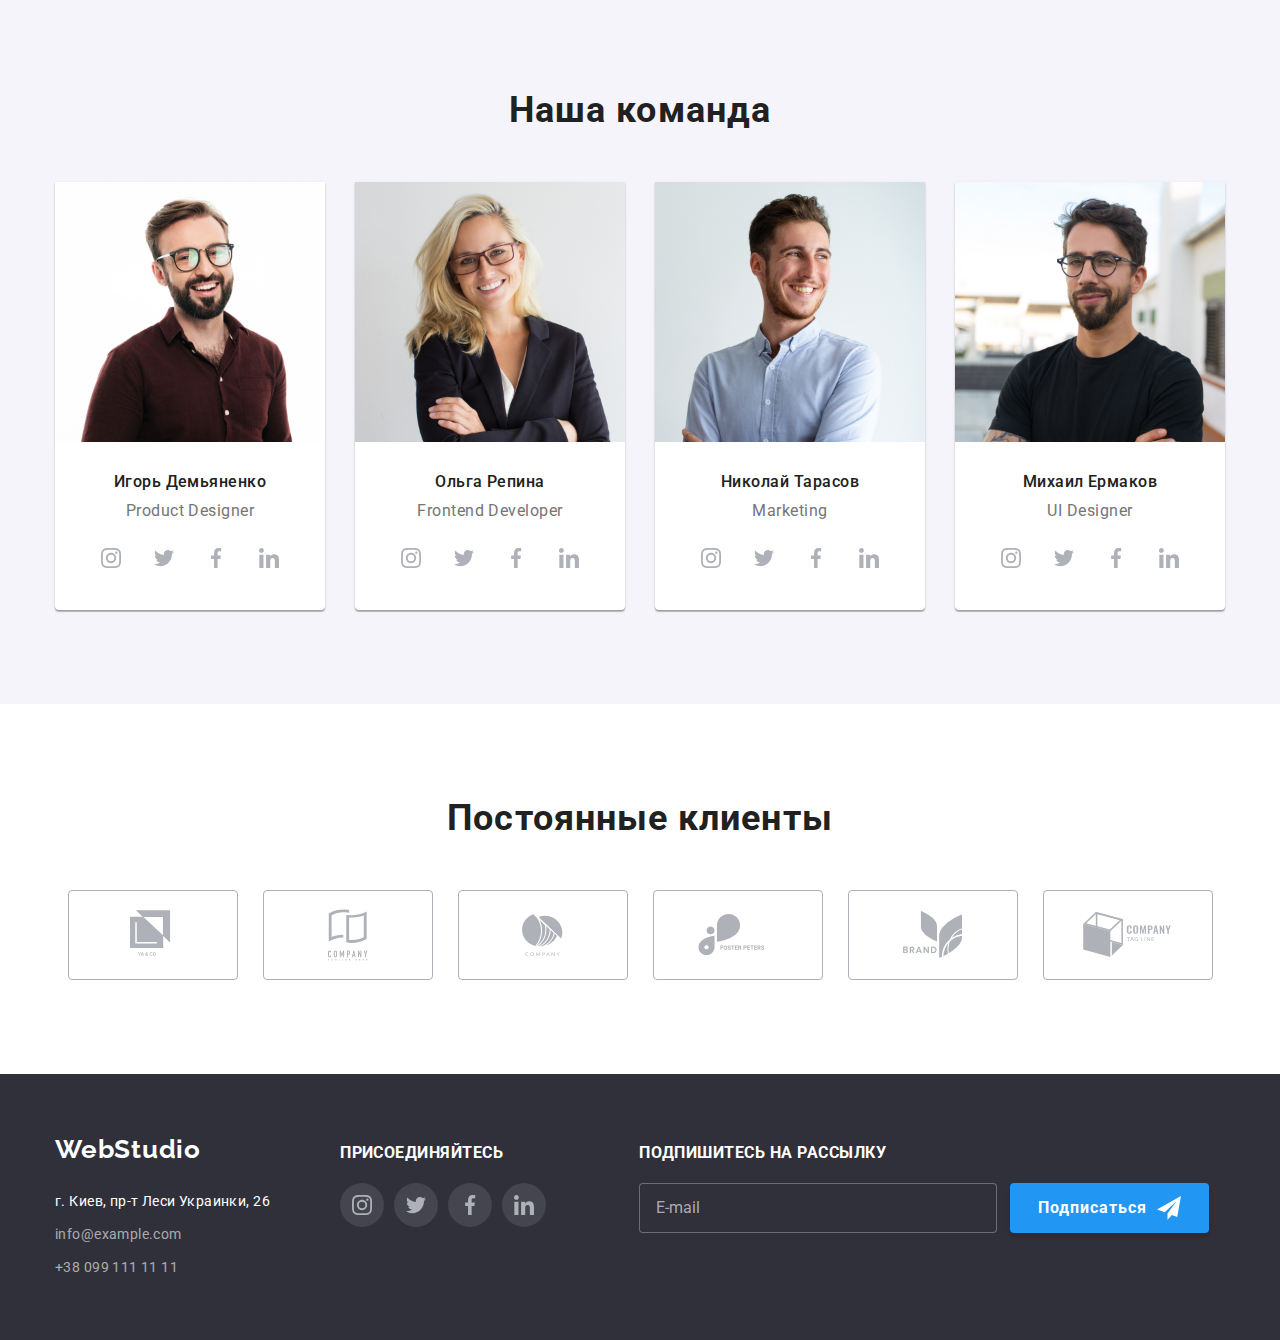
==== commit b0b0c5cb: "Заменил название селекторов в секции header на селектора с названиями составленными по методологии Б" ====
--- a/index.html
+++ b/index.html
@@ -20,38 +20,38 @@
       <div class="container">
         <nav class="navigation">
           <a class="logo link" href="#"
-            ><span class="logo-web">Web</span>Studio</a
+            ><span class="logo__web">Web</span>Studio</a
           >
-          <ul class="navigation-list list">
-            <li class="navigation-list-item">
-              <a class="navigation-link link current" href="./index.html"
+          <ul class="navigation__list list">
+            <li class="navigation__list-item">
+              <a class="navigation__link link current" href="./index.html"
                 >Студия</a
               >
             </li>
-            <li class="navigation-list-item">
-              <a class="navigation-link link" href="./portfolio.html"
+            <li class="navigation__list-item">
+              <a class="navigation__link link" href="./portfolio.html"
                 >Портфолио</a
               >
             </li>
-            <li class="navigation-list-item">
-              <a class="navigation-link link" href="#">Контакты</a>
+            <li class="navigation__list-item">
+              <a class="navigation__link link" href="#">Контакты</a>
             </li>
           </ul>
         </nav>
 
         <address class="contact">
-          <ul class="contact-list list">
-            <li class="contact-list-item">
-              <a class="contact-link link" href="mailto:info@devstudio.com"
-                ><svg class="contact-icon" width="16" height="12">
+          <ul class="contact__list list">
+            <li class="contact__list-item">
+              <a class="contact__link link" href="mailto:info@devstudio.com"
+                ><svg class="contact__icon" width="16" height="12">
                   <use href="icons/symbol-defs2.svg#envelope"></use>
                 </svg>
                 info@devstudio.com</a
               >
             </li>
-            <li class="contact-list-item">
-              <a class="contact-link link" href="tel:+380961111111"
-                ><svg class="contact-icon" width="10" height="16">
+            <li class="contact__list-item">
+              <a class="contact__link link" href="tel:+380961111111"
+                ><svg class="contact__icon" width="10" height="16">
                   <use href="icons/symbol-defs2.svg#smartphone"></use>
                 </svg>
                 +38 096 111 11 11</a
@@ -66,11 +66,11 @@
       <!-- Герой -->
       <section class="hero">
         <div class="container">
-          <h1 class="hero-title">
+          <h1 class="hero__title">
             Эффективные решения<br />
             для вашего бизнеса
           </h1>
-          <button type="button" class="hero-btn" data-modal-open>
+          <button type="button" class="hero__btn" data-modal-open>
             Заказать услугу
           </button>
         </div>
--- a/css/styles.css
+++ b/css/styles.css
@@ -126,11 +126,11 @@
   align-items: center;
 }
 
-.navigation-list {
-  display: flex;
-}
-
-.navigation-list-item {
+.navigation__list {
+  display: flex;
+}
+
+.navigation__list-item {
   position: relative;
 }
 
@@ -145,19 +145,49 @@
   border-radius: 2px;
 }
 
-.navigation-list-item:not(:last-child) {
+.navigation__list-item:not(:last-child) {
   margin-right: 50px;
+}
+
+.navigation__link {
+  display: block;
+  padding-top: 32px;
+  padding-bottom: 32px;
+
+  color: var(--primary-text-color);
+
+  transition-property: color;
+  transition-duration: 250ms;
+  transition-timing-function: var(--time-function);
 }
 
 .contact {
   margin-left: auto;
 }
-.contact-list {
-  display: flex;
-}
-
-.contact-list-item:not(:last-child) {
+.contact__list {
+  display: flex;
+}
+
+.contact__list-item:not(:last-child) {
   margin-right: 50px;
+}
+
+.contact__link {
+  padding-top: 32px;
+  padding-bottom: 32px;
+
+  display: flex;
+  align-items: center;
+
+  color: var(--secondary-text-color);
+  transition-property: color;
+  transition-duration: 250ms;
+  transition-timing-function: var(--time-function);
+}
+
+.contact__icon {
+  margin-right: 10px;
+  fill: currentColor;
 }
 
 .logo {
@@ -169,42 +199,12 @@
   letter-spacing: 0.03em;
 }
 
-.navigation-link {
-  display: block;
-  padding-top: 32px;
-  padding-bottom: 32px;
-
-  color: var(--primary-text-color);
-
-  transition-property: color;
-  transition-duration: 250ms;
-  transition-timing-function: var(--time-function);
-}
-
-.contact-link {
-  padding-top: 32px;
-  padding-bottom: 32px;
-
-  display: flex;
-  align-items: center;
-
-  color: var(--secondary-text-color);
-  transition-property: color;
-  transition-duration: 250ms;
-  transition-timing-function: var(--time-function);
-}
-
-.contact-icon {
-  margin-right: 10px;
-  fill: currentColor;
-}
-
-.logo-web,
+.logo__web,
 .current,
-.navigation-link:hover,
-.navigation-link:focus,
-.contact-link:hover,
-.contact-link:focus {
+.navigation__link:hover,
+.navigation__link:focus,
+.contact__link:hover,
+.contact__link:focus {
   color: var(--accent-color);
 }
 
@@ -229,7 +229,7 @@
   text-align: center;
 }
 
-.hero-title {
+.hero__title {
   margin-bottom: 30px;
 
   color: var(--tertiary-text-color);
@@ -240,7 +240,7 @@
   text-transform: uppercase;
 }
 
-.hero-btn {
+.hero__btn {
   min-width: 200px;
   padding-top: 10px;
   padding-bottom: 10px;
@@ -950,12 +950,10 @@
 }
 
 .footer-logo {
-  color: var(--tertiary-text-color);
-}
-
-.footer-logo {
   display: block;
   margin-bottom: 25px;
+
+  color: var(--tertiary-text-color);
 }
 
 .address-list-item:not(:last-child) {
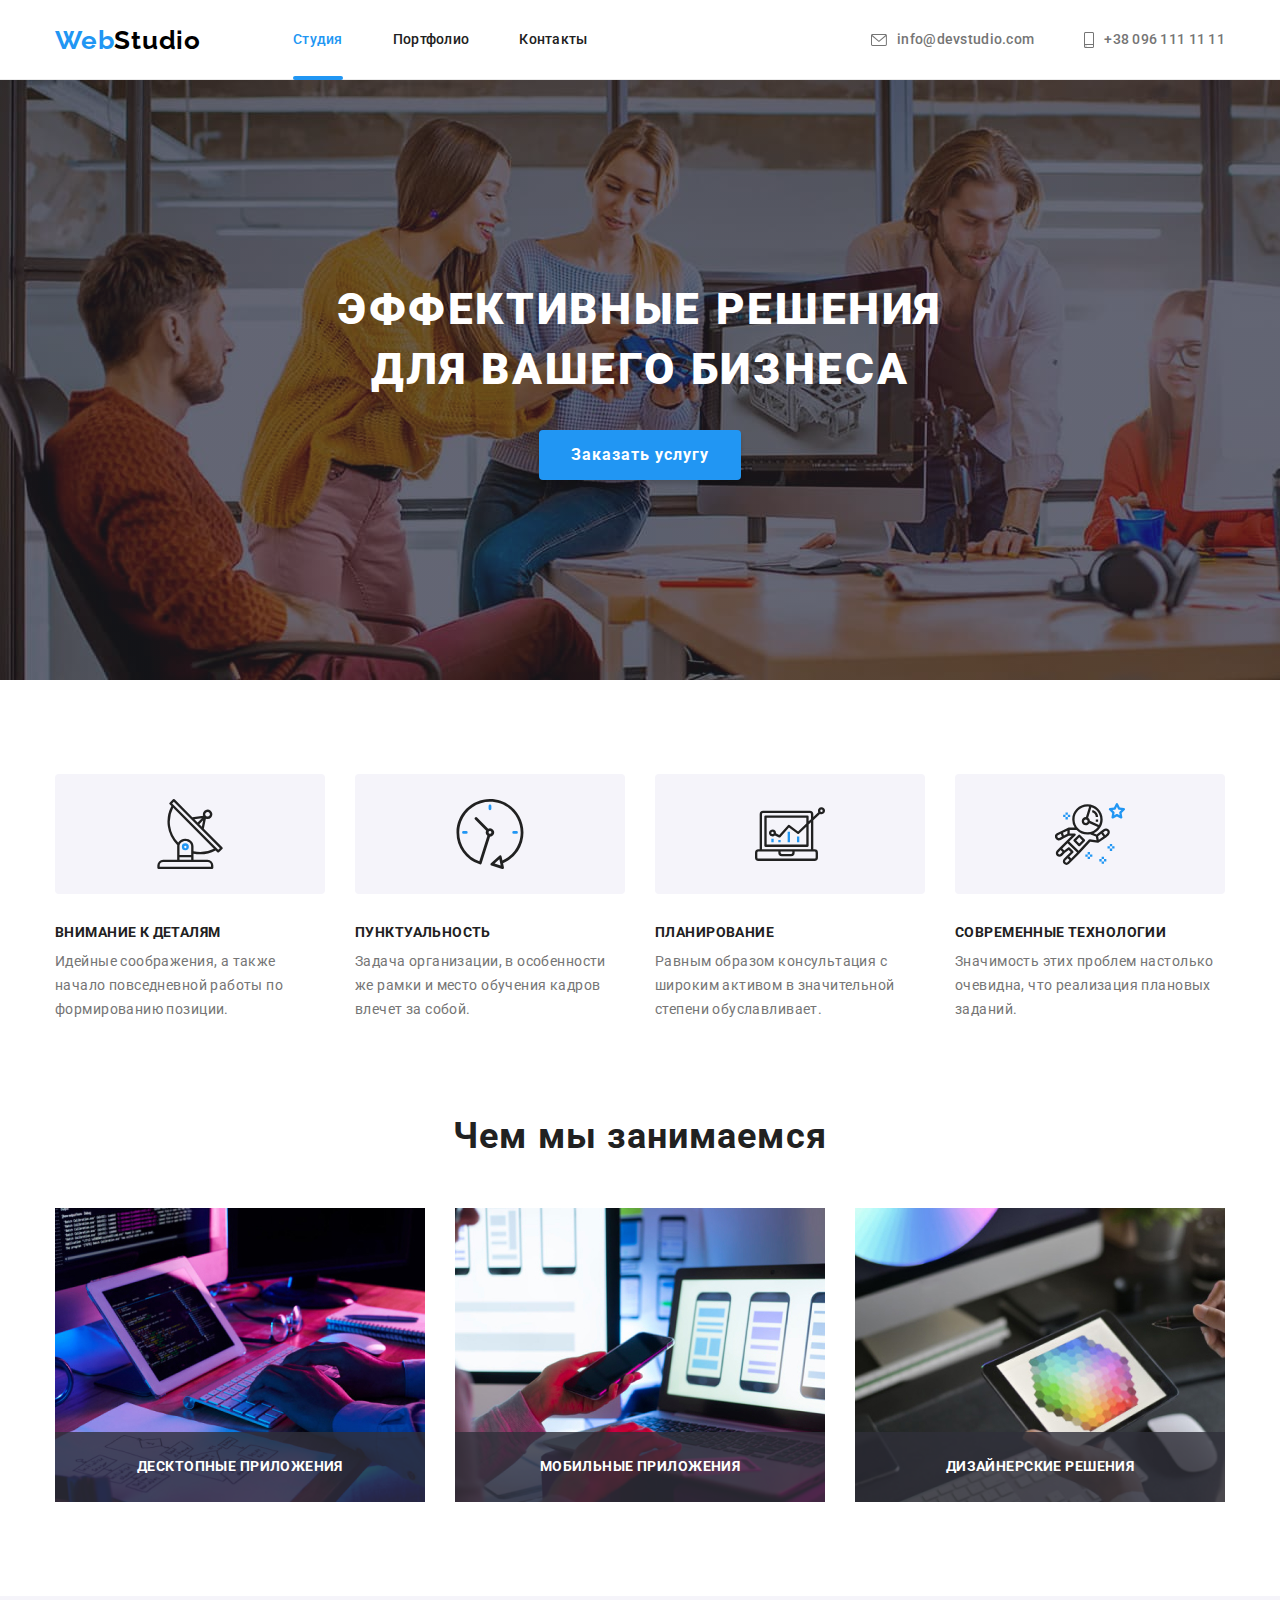
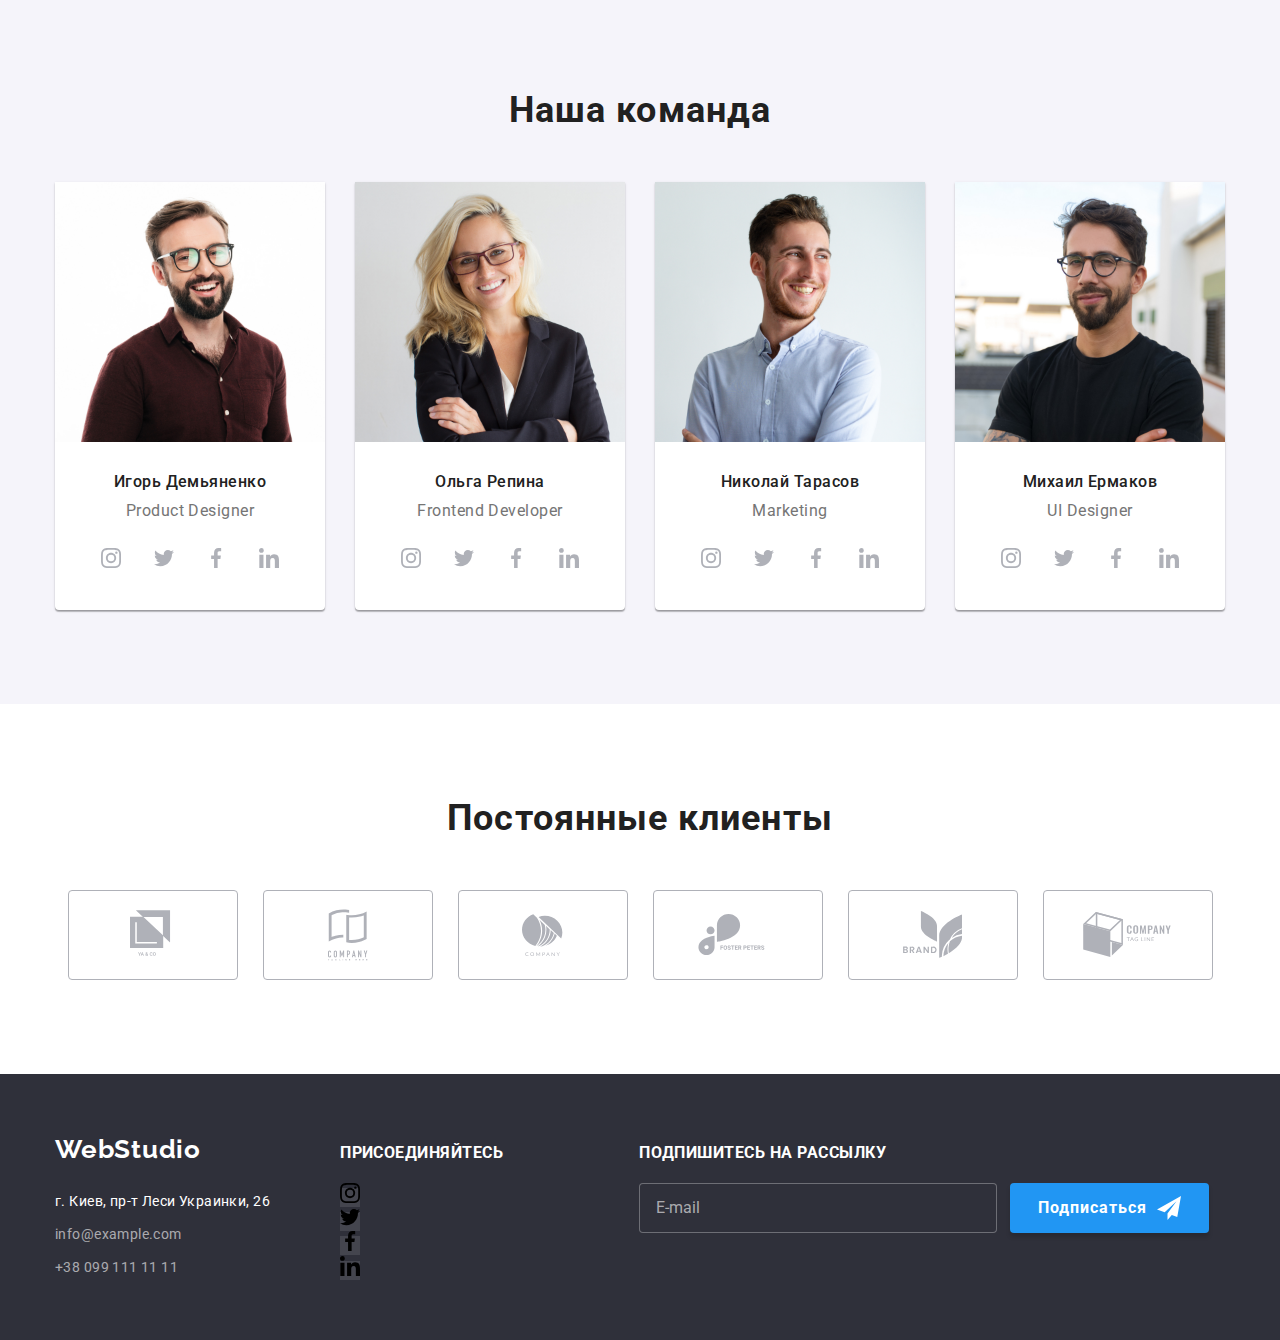
==== commit 1e71d35f: "Поменял селекторы согласно методологии БЭМ в секция hero, features, services, our team, clients и се" ====
--- a/index.html
+++ b/index.html
@@ -79,52 +79,52 @@
       <!-- Особенности -->
       <section class="features section">
         <div class="container">
-          <h2 class="features-title visually-hidden">Особенности</h2>
-          <ul class="features-list list">
-            <li class="features-list-item">
-              <div class="features-icon-wrapper">
-                <svg class="features-icon" width="70" height="70">
+          <h2 class="features__title visually-hidden">Особенности</h2>
+          <ul class="features__list list">
+            <li class="features__list-item">
+              <div class="features__icon-wrapper">
+                <svg class="features__icon" width="70" height="70">
                   <use href="icons/symbol-defs2.svg#icon-antenna-1"></use>
                 </svg>
               </div>
-              <h3 class="list-item-title">Внимание к деталям</h3>
-              <p class="list-item-subtitle">
+              <h3 class="features__item-title">Внимание к деталям</h3>
+              <p class="features__item-subtitle">
                 Идейные соображения, а также начало повседневной работы по
                 формированию позиции.
               </p>
             </li>
-            <li class="features-list-item">
-              <div class="features-icon-wrapper">
-                <svg class="features-icon" width="70" height="70">
+            <li class="features__list-item">
+              <div class="features__icon-wrapper">
+                <svg class="features__icon" width="70" height="70">
                   <use href="icons/symbol-defs2.svg#icon-clock-1"></use>
                 </svg>
               </div>
-              <h3 class="list-item-title">Пунктуальность</h3>
-              <p class="list-item-subtitle">
+              <h3 class="features__item-title">Пунктуальность</h3>
+              <p class="features__item-subtitle">
                 Задача организации, в особенности же рамки и место обучения
                 кадров влечет за собой.
               </p>
             </li>
-            <li class="features-list-item">
-              <div class="features-icon-wrapper">
-                <svg class="features-icon" width="70" height="70">
+            <li class="features__list-item">
+              <div class="features__icon-wrapper">
+                <svg class="features__icon" width="70" height="70">
                   <use href="icons/symbol-defs2.svg#icon-diagram-1"></use>
                 </svg>
               </div>
-              <h3 class="list-item-title">Планирование</h3>
-              <p class="list-item-subtitle">
+              <h3 class="features__item-title">Планирование</h3>
+              <p class="features__item-subtitle">
                 Равным образом консультация с широким активом в значительной
                 степени обуславливает.
               </p>
             </li>
-            <li class="features-list-item">
-              <div class="features-icon-wrapper">
-                <svg class="features-icon" width="70" height="70">
+            <li class="features__list-item">
+              <div class="features__icon-wrapper">
+                <svg class="features__icon" width="70" height="70">
                   <use href="icons/symbol-defs2.svg#icon-astronaut-1"></use>
                 </svg>
               </div>
-              <h3 class="list-item-title">Современные технологии</h3>
-              <p class="list-item-subtitle">
+              <h3 class="features__item-title">Современные технологии</h3>
+              <p class="features__item-subtitle">
                 Значимость этих проблем настолько очевидна, что реализация
                 плановых заданий.
               </p>
@@ -136,10 +136,10 @@
       <!-- Чем мы занимаемся -->
       <section class="services section">
         <div class="container">
-          <h2 class="services-title">Чем мы занимаемся</h2>
-          <ul class="services-list list">
-            <li class="services-list-item">
-              <div class="services-img-container">
+          <h2 class="services__title">Чем мы занимаемся</h2>
+          <ul class="services__list list">
+            <li class="services__list-item">
+              <div class="services__img-container">
                 <img
                   class="services-list-img"
                   src="images/img1.jpg"
@@ -147,11 +147,11 @@
                   width="370"
                   height="294"
                 />
-                <p class="services-overlay">Десктопные приложения</p>
-              </div>
-            </li>
-            <li class="services-list-item">
-              <div class="services-img-container">
+                <p class="services__overlay">Десктопные приложения</p>
+              </div>
+            </li>
+            <li class="services__list-item">
+              <div class="services__img-container">
                 <img
                   class="services-list-img"
                   src="images/img2.jpg"
@@ -159,11 +159,11 @@
                   width="370"
                   height="294"
                 />
-                <p class="services-overlay">Мобильные приложения</p>
-              </div>
-            </li>
-            <li class="services-list-item">
-              <div class="services-img-container">
+                <p class="services__overlay">Мобильные приложения</p>
+              </div>
+            </li>
+            <li class="services__list-item">
+              <div class="services__img-container">
                 <img
                   class="services-list-img"
                   src="images/img3.jpg"
@@ -171,7 +171,7 @@
                   width="370"
                   height="294"
                 />
-                <p class="services-overlay">Дизайнерские решения</p>
+                <p class="services__overlay">Дизайнерские решения</p>
               </div>
             </li>
           </ul>
@@ -181,9 +181,9 @@
       <!-- Наша команда  -->
       <section class="team section">
         <div class="container">
-          <h2 class="team-title">Наша команда</h2>
-          <ul class="team-list list">
-            <li class="team-list-item">
+          <h2 class="team__title">Наша команда</h2>
+          <ul class="team__list list">
+            <li class="team__list-item">
               <img
                 class="team-list-img"
                 src="images/teammate-photo1.jpg"
@@ -191,34 +191,34 @@
                 width="270"
                 height="260"
               />
-              <div class="team-text-wrapper">
-                <h3 class="team-list-title">Игорь Демьяненко</h3>
-                <p class="team-list-subtitle" lang="en">Product Designer</p>
-                <ul class="social-list list">
-                  <li class="social-list-item">
-                    <a class="social-list-link" href="">
-                      <svg class="social-list-icon" width="20" height="20">
+              <div class="team__text-wrapper">
+                <h3 class="team__item-title">Игорь Демьяненко</h3>
+                <p class="team__item-subtitle" lang="en">Product Designer</p>
+                <ul class="social__list list">
+                  <li class="social__list-item">
+                    <a class="social__list-link" href="">
+                      <svg class="social__list-icon" width="20" height="20">
                         <use href="icons/symbol-defs2.svg#instagram"></use>
                       </svg>
                     </a>
                   </li>
-                  <li class="social-list-item">
-                    <a class="social-list-link" href="">
-                      <svg class="social-list-icon" width="20" height="20">
+                  <li class="social__list-item">
+                    <a class="social__list-link" href="">
+                      <svg class="social__list-icon" width="20" height="20">
                         <use href="icons/symbol-defs2.svg#twitter"></use>
                       </svg>
                     </a>
                   </li>
-                  <li class="social-list-item">
-                    <a class="social-list-link" href="">
-                      <svg class="social-list-icon" width="20" height="20">
+                  <li class="social__list-item">
+                    <a class="social__list-link" href="">
+                      <svg class="social__list-icon" width="20" height="20">
                         <use href="icons/symbol-defs2.svg#facebook"></use>
                       </svg>
                     </a>
                   </li>
-                  <li class="social-list-item">
-                    <a class="social-list-link" href="">
-                      <svg class="social-list-icon" width="20" height="20">
+                  <li class="social__list-item">
+                    <a class="social__list-link" href="">
+                      <svg class="social__list-icon" width="20" height="20">
                         <use href="icons/symbol-defs2.svg#linkedin"></use>
                       </svg>
                     </a>
@@ -226,7 +226,7 @@
                 </ul>
               </div>
             </li>
-            <li class="team-list-item">
+            <li class="team__list-item">
               <img
                 class="team-list-img"
                 src="images/teammate-photo2.jpg"
@@ -234,34 +234,34 @@
                 width="270"
                 height="260"
               />
-              <div class="team-text-wrapper">
-                <h3 class="team-list-title">Ольга Репина</h3>
-                <p class="team-list-subtitle" lang="en">Frontend Developer</p>
-                <ul class="social-list list">
-                  <li class="social-list-item">
-                    <a class="social-list-link" href="">
-                      <svg class="social-list-icon" width="20" height="20">
+              <div class="team__text-wrapper">
+                <h3 class="team__item-title">Ольга Репина</h3>
+                <p class="team__item-subtitle" lang="en">Frontend Developer</p>
+                <ul class="social__list list">
+                  <li class="social__list-item">
+                    <a class="social__list-link" href="">
+                      <svg class="social__list-icon" width="20" height="20">
                         <use href="icons/symbol-defs2.svg#instagram"></use>
                       </svg>
                     </a>
                   </li>
-                  <li class="social-list-item">
-                    <a class="social-list-link" href="">
-                      <svg class="social-list-icon" width="20" height="20">
+                  <li class="social__list-item">
+                    <a class="social__list-link" href="">
+                      <svg class="social__list-icon" width="20" height="20">
                         <use href="icons/symbol-defs2.svg#twitter"></use>
                       </svg>
                     </a>
                   </li>
-                  <li class="social-list-item">
-                    <a class="social-list-link" href="">
-                      <svg class="social-list-icon" width="20" height="20">
+                  <li class="social__list-item">
+                    <a class="social__list-link" href="">
+                      <svg class="social__list-icon" width="20" height="20">
                         <use href="icons/symbol-defs2.svg#facebook"></use>
                       </svg>
                     </a>
                   </li>
-                  <li class="social-list-item">
-                    <a class="social-list-link" href="">
-                      <svg class="social-list-icon" width="20" height="20">
+                  <li class="social__list-item">
+                    <a class="social__list-link" href="">
+                      <svg class="social__list-icon" width="20" height="20">
                         <use href="icons/symbol-defs2.svg#linkedin"></use>
                       </svg>
                     </a>
@@ -269,7 +269,7 @@
                 </ul>
               </div>
             </li>
-            <li class="team-list-item">
+            <li class="team__list-item">
               <img
                 class="team-list-img"
                 src="images/teammate-photo3.jpg"
@@ -277,34 +277,34 @@
                 width="270"
                 height="260"
               />
-              <div class="team-text-wrapper">
-                <h3 class="team-list-title">Николай Тарасов</h3>
-                <p class="team-list-subtitle" lang="en">Marketing</p>
-                <ul class="social-list list">
-                  <li class="social-list-item">
-                    <a class="social-list-link" href="">
-                      <svg class="social-list-icon" width="20" height="20">
+              <div class="team__text-wrapper">
+                <h3 class="team__item-title">Николай Тарасов</h3>
+                <p class="team__item-subtitle" lang="en">Marketing</p>
+                <ul class="social__list list">
+                  <li class="social__list-item">
+                    <a class="social__list-link" href="">
+                      <svg class="social__list-icon" width="20" height="20">
                         <use href="icons/symbol-defs2.svg#instagram"></use>
                       </svg>
                     </a>
                   </li>
-                  <li class="social-list-item">
-                    <a class="social-list-link" href="">
-                      <svg class="social-list-icon" width="20" height="20">
+                  <li class="social__list-item">
+                    <a class="social__list-link" href="">
+                      <svg class="social__list-icon" width="20" height="20">
                         <use href="icons/symbol-defs2.svg#twitter"></use>
                       </svg>
                     </a>
                   </li>
-                  <li class="social-list-item">
-                    <a class="social-list-link" href="">
-                      <svg class="social-list-icon" width="20" height="20">
+                  <li class="social__list-item">
+                    <a class="social__list-link" href="">
+                      <svg class="social__list-icon" width="20" height="20">
                         <use href="icons/symbol-defs2.svg#facebook"></use>
                       </svg>
                     </a>
                   </li>
-                  <li class="social-list-item">
-                    <a class="social-list-link" href="">
-                      <svg class="social-list-icon" width="20" height="20">
+                  <li class="social__list-item">
+                    <a class="social__list-link" href="">
+                      <svg class="social__list-icon" width="20" height="20">
                         <use href="icons/symbol-defs2.svg#linkedin"></use>
                       </svg>
                     </a>
@@ -312,7 +312,7 @@
                 </ul>
               </div>
             </li>
-            <li class="team-list-item">
+            <li class="team__list-item">
               <img
                 class="team-list-img"
                 src="images/teammate-photo4.jpg"
@@ -320,34 +320,34 @@
                 width="270"
                 height="260"
               />
-              <div class="team-text-wrapper">
-                <h3 class="team-list-title">Михаил Ермаков</h3>
-                <p class="team-list-subtitle" lang="en">UI Designer</p>
-                <ul class="social-list list">
-                  <li class="social-list-item">
-                    <a class="social-list-link" href="">
-                      <svg class="social-list-icon" width="20" height="20">
+              <div class="team__text-wrapper">
+                <h3 class="team__item-title">Михаил Ермаков</h3>
+                <p class="team__item-subtitle" lang="en">UI Designer</p>
+                <ul class="social__list list">
+                  <li class="social__list-item">
+                    <a class="social__list-link" href="">
+                      <svg class="social__list-icon" width="20" height="20">
                         <use href="icons/symbol-defs2.svg#instagram"></use>
                       </svg>
                     </a>
                   </li>
-                  <li class="social-list-item">
-                    <a class="social-list-link" href="">
-                      <svg class="social-list-icon" width="20" height="20">
+                  <li class="social__list-item">
+                    <a class="social__list-link" href="">
+                      <svg class="social__list-icon" width="20" height="20">
                         <use href="icons/symbol-defs2.svg#twitter"></use>
                       </svg>
                     </a>
                   </li>
-                  <li class="social-list-item">
-                    <a class="social-list-link" href="">
-                      <svg class="social-list-icon" width="20" height="20">
+                  <li class="social__list-item">
+                    <a class="social__list-link" href="">
+                      <svg class="social__list-icon" width="20" height="20">
                         <use href="icons/symbol-defs2.svg#facebook"></use>
                       </svg>
                     </a>
                   </li>
-                  <li class="social-list-item">
-                    <a class="social-list-link" href="">
-                      <svg class="social-list-icon" width="20" height="20">
+                  <li class="social__list-item">
+                    <a class="social__list-link" href="">
+                      <svg class="social__list-icon" width="20" height="20">
                         <use href="icons/symbol-defs2.svg#linkedin"></use>
                       </svg>
                     </a>
@@ -362,46 +362,46 @@
       <!-- Постоянные клиенты -->
       <section class="clients section">
         <div class="container">
-          <h2 class="clients-title">Постоянные клиенты</h2>
-          <ul class="clients-list list">
-            <li class="clients-list-item">
-              <a class="clients-list-link" href="">
-                <svg class="clients-list-icon" width="44.27" height="49.23">
+          <h2 class="clients__title">Постоянные клиенты</h2>
+          <ul class="clients__list list">
+            <li class="clients__list-item">
+              <a class="clients__list-link" href="">
+                <svg class="clients__list-icon" width="44.27" height="49.23">
                   <use href="icons/symbol-defs2.svg#first-logo"></use>
                 </svg>
               </a>
             </li>
-            <li class="clients-list-item">
-              <a class="clients-list-link" href="">
-                <svg class="clients-list-icon" width="40" height="52">
+            <li class="clients__list-item">
+              <a class="clients__list-link" href="">
+                <svg class="clients__list-icon" width="40" height="52">
                   <use href="icons/symbol-defs2.svg#second-logo"></use>
                 </svg>
               </a>
             </li>
-            <li class="clients-list-item">
-              <a class="clients-list-link" href="">
-                <svg class="clients-list-icon" width="41" height="42.6">
+            <li class="clients__list-item">
+              <a class="clients__list-link" href="">
+                <svg class="clients__list-icon" width="41" height="42.6">
                   <use href="icons/symbol-defs2.svg#third-logo"></use>
                 </svg>
               </a>
             </li>
-            <li class="clients-list-item">
-              <a class="clients-list-link" href="">
-                <svg class="clients-list-icon" width="79.66" height="42.02">
+            <li class="clients__list-item">
+              <a class="clients__list-link" href="">
+                <svg class="clients__list-icon" width="79.66" height="42.02">
                   <use href="icons/symbol-defs2.svg#fourth-logo"></use>
                 </svg>
               </a>
             </li>
-            <li class="clients-list-item">
-              <a class="clients-list-link" href="">
-                <svg class="clients-list-icon" width="59" height="47">
+            <li class="clients__list-item">
+              <a class="clients__list-link" href="">
+                <svg class="clients__list-icon" width="59" height="47">
                   <use href="icons/symbol-defs2.svg#fifth-logo"></use>
                 </svg>
               </a>
             </li>
-            <li class="clients-list-item">
-              <a class="clients-list-link" href="">
-                <svg class="clients-list-icon" width="88.48" height="45.44">
+            <li class="clients__list-item">
+              <a class="clients__list-link" href="">
+                <svg class="clients__list-icon" width="88.48" height="45.44">
                   <use href="icons/symbol-defs2.svg#sixth-logo"></use>
                 </svg>
               </a>
--- a/css/styles.css
+++ b/css/styles.css
@@ -260,6 +260,10 @@
   letter-spacing: 0.06em;
 }
 
+/* ============END HERO============= */
+
+/* ============BACKDROP================= */
+
 .backdrop {
   position: fixed;
   top: 0;
@@ -509,26 +513,26 @@
   letter-spacing: 0.06em;
 }
 
-/* ============END HERO============= */
+/* ============END BACKDROP================= */
 
 /* ============FEATURES================= */
 .features {
   background-color: var(--secondary-bg-color);
 }
 
-.features-list {
-  display: flex;
-}
-
-.features-list-item {
+.features__list {
+  display: flex;
+}
+
+.features__list-item {
   min-width: 270px;
 }
 
-.features-list-item:not(:last-child) {
+.features__list-item:not(:last-child) {
   margin-right: 30px;
 }
 
-.features-icon-wrapper {
+.features__icon-wrapper {
   display: flex;
   justify-content: center;
   align-items: center;
@@ -540,7 +544,7 @@
   border-radius: 4px;
 }
 
-.list-item-title {
+.features__item-title {
   margin-bottom: 10px;
 
   color: var(--primary-text-color);
@@ -553,7 +557,7 @@
   letter-spacing: 0.03em;
 }
 
-.list-item-subtitle {
+.features__item-subtitle {
   color: var(--secondary-text-color);
 
   font-weight: 400;
@@ -573,7 +577,7 @@
   padding-top: 0;
 }
 
-.services-title {
+.services__title {
   margin-bottom: 50px;
 
   color: var(--primary-text-color);
@@ -585,16 +589,16 @@
   letter-spacing: 0.03em;
 }
 
-.services-list {
+.services__list {
   display: flex;
   justify-content: space-between;
 }
 
-.services-img-container {
+.services__img-container {
   position: relative;
 }
 
-.services-overlay {
+.services__overlay {
   position: absolute;
   bottom: 0;
   width: 100%;
@@ -622,7 +626,7 @@
   background-color: var(--tertiary-bg-color);
 }
 
-.team-title {
+.team__title {
   margin-bottom: 50px;
 
   color: var(--primary-text-color);
@@ -634,29 +638,29 @@
   letter-spacing: 0.03em;
 }
 
-.team-list {
-  display: flex;
-}
-
-.team-list-item {
+.team__list {
+  display: flex;
+}
+
+.team__list-item {
   background: #ffffff;
   box-shadow: 0px 1px 3px rgba(0, 0, 0, 0.12), 0px 1px 1px rgba(0, 0, 0, 0.14),
     0px 2px 1px rgba(0, 0, 0, 0.2);
   border-radius: 0px 0px 4px 4px;
 }
 
-.team-list-item:not(:last-child) {
+.team__list-item:not(:last-child) {
   margin-right: 30px;
 }
 
-.team-text-wrapper {
+.team__text-wrapper {
   padding-top: 30px;
   padding-bottom: 30px;
   padding-left: 30px;
   padding-right: 30px;
 }
 
-.team-list-title {
+.team__item-title {
   text-align: center;
   margin-bottom: 10px;
 
@@ -668,7 +672,7 @@
   letter-spacing: 0.03em;
 }
 
-.team-list-subtitle {
+.team__item-subtitle {
   text-align: center;
 
   color: var(--secondary-text-color);
@@ -680,12 +684,14 @@
   margin-bottom: 16px;
 }
 
-.social-list {
+/* ============COMPONENT SOCIAL-LIST=========== */
+
+.social__list {
   display: flex;
   justify-content: space-around;
 }
 
-.social-list-link {
+.social__list-link {
   display: flex;
   justify-content: center;
   align-items: center;
@@ -701,15 +707,17 @@
   transition-timing-function: var(--time-function);
 }
 
-.social-list-icon {
+.social__list-icon {
   fill: currentColor;
 }
 
-.social-list-link:hover,
-.social-list-link:focus {
+.social__list-link:hover,
+.social__list-link:focus {
   background-color: var(--accent-color);
   color: var(--tertiary-text-color);
 }
+
+/* ============COMPONENT SOCIAL-LIST=========== */
 
 /* ============END OUR TEAM============= */
 
@@ -720,7 +728,7 @@
   text-align: center;
 }
 
-.clients-title {
+.clients__title {
   margin-bottom: 50px;
 
   color: var(--primary-text-color);
@@ -732,12 +740,12 @@
   letter-spacing: 0.03em;
 }
 
-.clients-list {
+.clients__list {
   display: flex;
   justify-content: space-around;
 }
 
-.clients-list-link {
+.clients__list-link {
   display: flex;
   justify-content: center;
   align-items: center;
@@ -754,12 +762,12 @@
   transition-timing-function: var(--time-function);
 }
 
-.clients-list-icon {
+.clients__list-icon {
   fill: currentColor;
 }
 
-.clients-list-link:hover,
-.clients-list-link:focus {
+.clients__list-link:hover,
+.clients__list-link:focus {
   border-color: var(--accent-color);
   color: var(--accent-color);
 }
@@ -771,17 +779,19 @@
   background-color: var(--secondary-bg-color);
 }
 
-.filter-list {
+/* ==========FILTER BUTTON COMPONENT======= */
+
+.filter__list {
   display: flex;
   justify-content: center;
   margin-bottom: 50px;
 }
 
-.filter-list-item:not(:last-child) {
+.filter__list-item:not(:last-child) {
   margin-right: 8px;
 }
 
-.filter-list-btn {
+.filter__list-btn {
   min-width: 74px;
   padding-top: 6px;
   padding-bottom: 6px;
@@ -805,26 +815,28 @@
   transition-timing-function: var(--time-function);
 }
 
-.filter-list-btn:hover,
-.filter-list-btn:focus,
+.filter__list-btn:hover,
+.filter__list-btn:focus,
 .btn-current {
   color: var(--tertiary-bg-color);
   background-color: var(--accent-color);
 }
 
-.filter-list-btn:hover,
-.filter-list-btn:focus {
+.filter__list-btn:hover,
+.filter__list-btn:focus {
   box-shadow: var(--fltr-btn-shadow);
 }
 
-.portfolio-cards {
+/* ==========FILTER BUTTON COMPONENT======= */
+
+.portfolio__card-list {
   display: flex;
   flex-wrap: wrap;
   margin-left: calc(-1 * var(--card-set-gap));
   margin-top: calc(-1 * var(--card-set-gap));
 }
 
-.portfolio-card {
+.portfolio__card-item {
   flex-basis: calc(100% / 3 - var(--card-set-gap));
   margin-left: var(--card-set-gap);
   margin-top: var(--card-set-gap);
@@ -832,43 +844,41 @@
   background: #ffffff;
 }
 
-.portfolio-card:nth-child(3n) {
+.portfolio__card-item:nth-child(3n) {
   margin-right: 0;
 }
 
-.portfolio-card:nth-last-child(-n + 3) {
+.portfolio__card-item:nth-last-child(-n + 3) {
   margin-bottom: 0;
 }
 
-.portfolio-card a {
+.portfolio__card-link {
   display: block;
-}
-
-.portfolio-card-link {
+
   transition-property: box-shadow;
   transition-duration: 250ms;
   transition-timing-function: var(--time-function);
 }
 
-.portfolio-card-link:hover,
-.portfolio-card-link:focus {
+.portfolio__card-link:hover,
+.portfolio__card-link:focus {
   box-shadow: var(--card-shadow);
 }
 
-.portfolio-card-link:hover .card-overlay,
-.portfolio-card-link:hover .card-img-container::before,
-.portfolio-card-link:focus .card-overlay,
-.portfolio-card-link:focus .card-img-container::before {
+.portfolio__card-link:hover .portfolio__card-overlay,
+.portfolio__card-link:hover .portfolio__img-container::before,
+.portfolio__card-link:focus .portfolio__card-overlay,
+.portfolio__card-link:focus .portfolio__img-container::before {
   opacity: 1;
   transform: translateY(0);
 }
 
-.card-img-container {
+.portfolio__img-container {
   position: relative;
   overflow: hidden;
 }
 
-.card-img-container::before {
+.portfolio__img-container::before {
   position: absolute;
   content: '';
   width: 100%;
@@ -883,7 +893,7 @@
   transition-timing-function: var(--time-function);
 }
 
-.card-overlay {
+.portfolio__card-overlay {
   position: absolute;
   top: 0;
   left: 0;
@@ -908,7 +918,7 @@
   transition-timing-function: var(--time-function);
 }
 
-.portfolio-text-wrapper {
+.portfolio__text-wrapper {
   padding-top: 20px;
   padding-bottom: 20px;
   padding-left: 24px;
@@ -921,7 +931,7 @@
   text-align: left;
 }
 
-.portfolio-card-title {
+.portfolio__card-title {
   margin-bottom: 4px;
 
   color: var(--primary-text-color);
@@ -932,7 +942,7 @@
   letter-spacing: 0.06em;
 }
 
-.portfolio-card-subtitle {
+.portfolio__card-subtitle {
   color: var(--secondary-text-color);
   font-weight: 400;
   font-size: 16px;
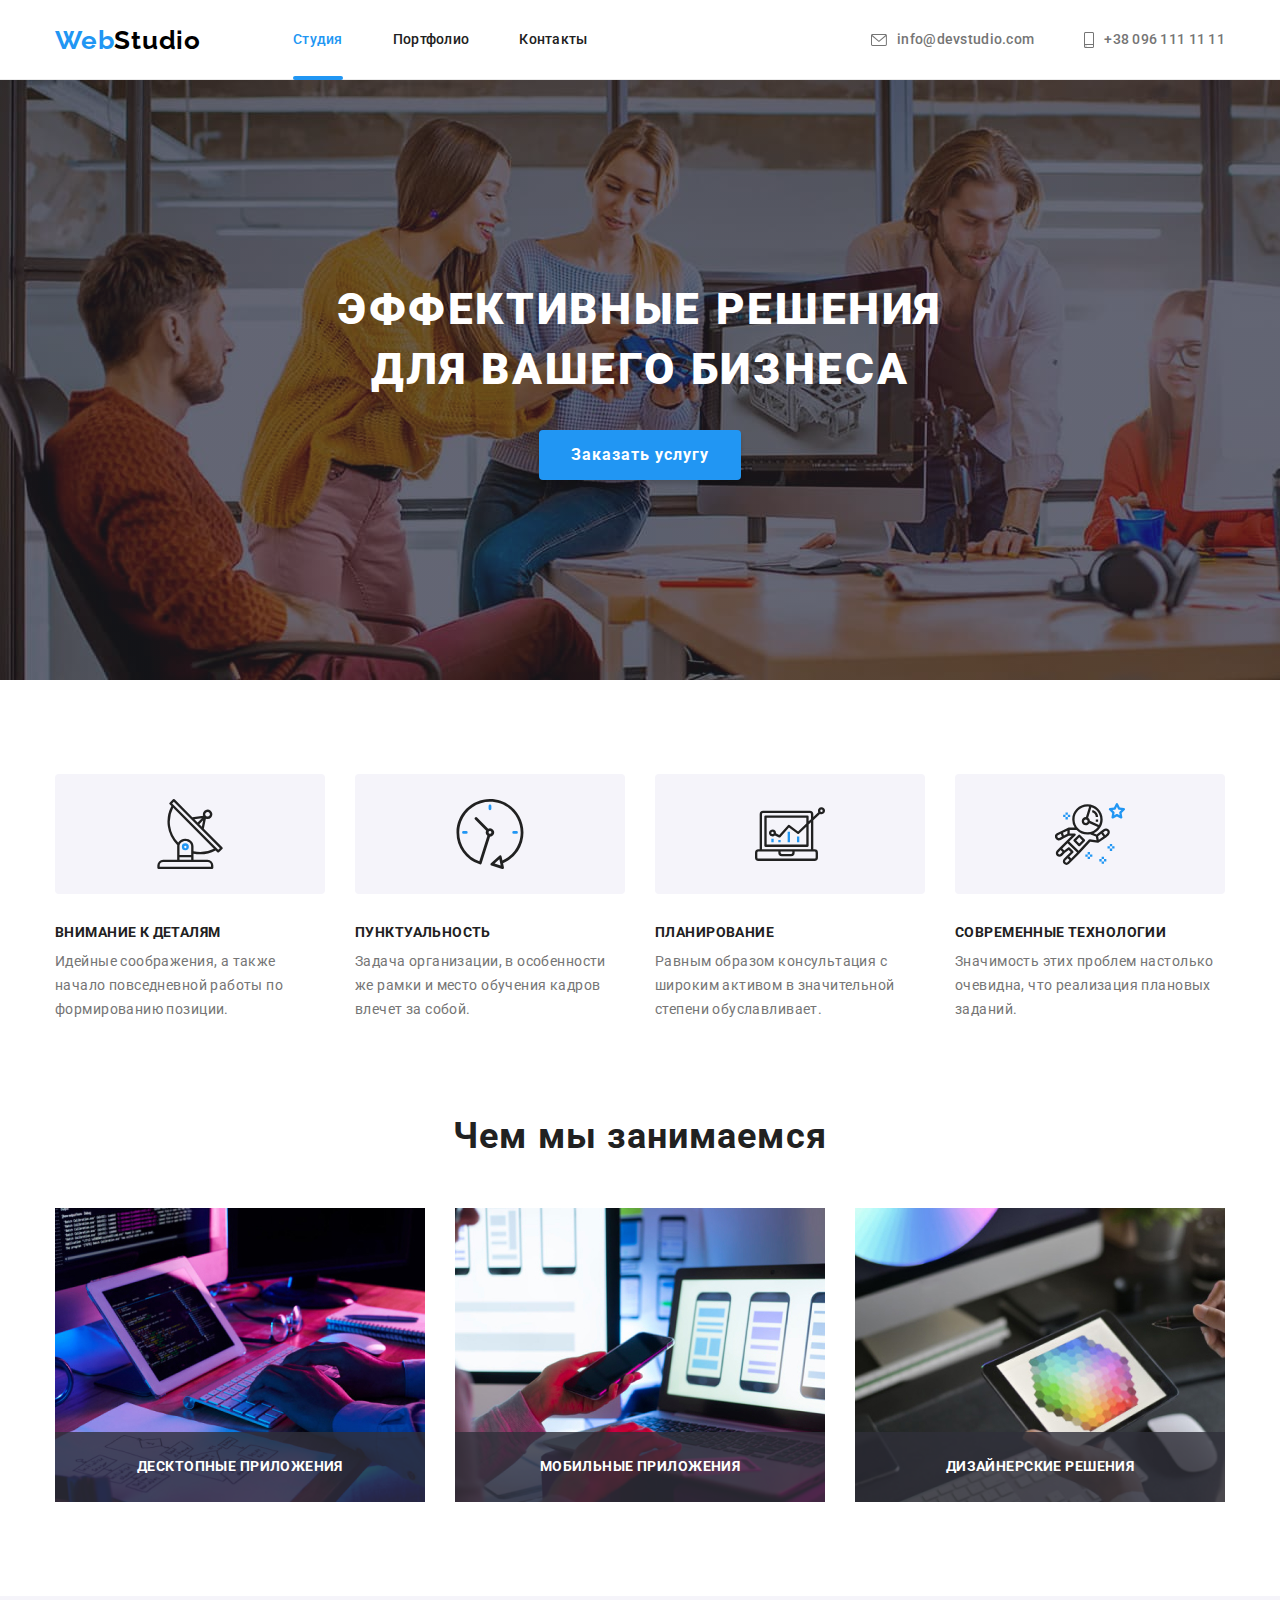
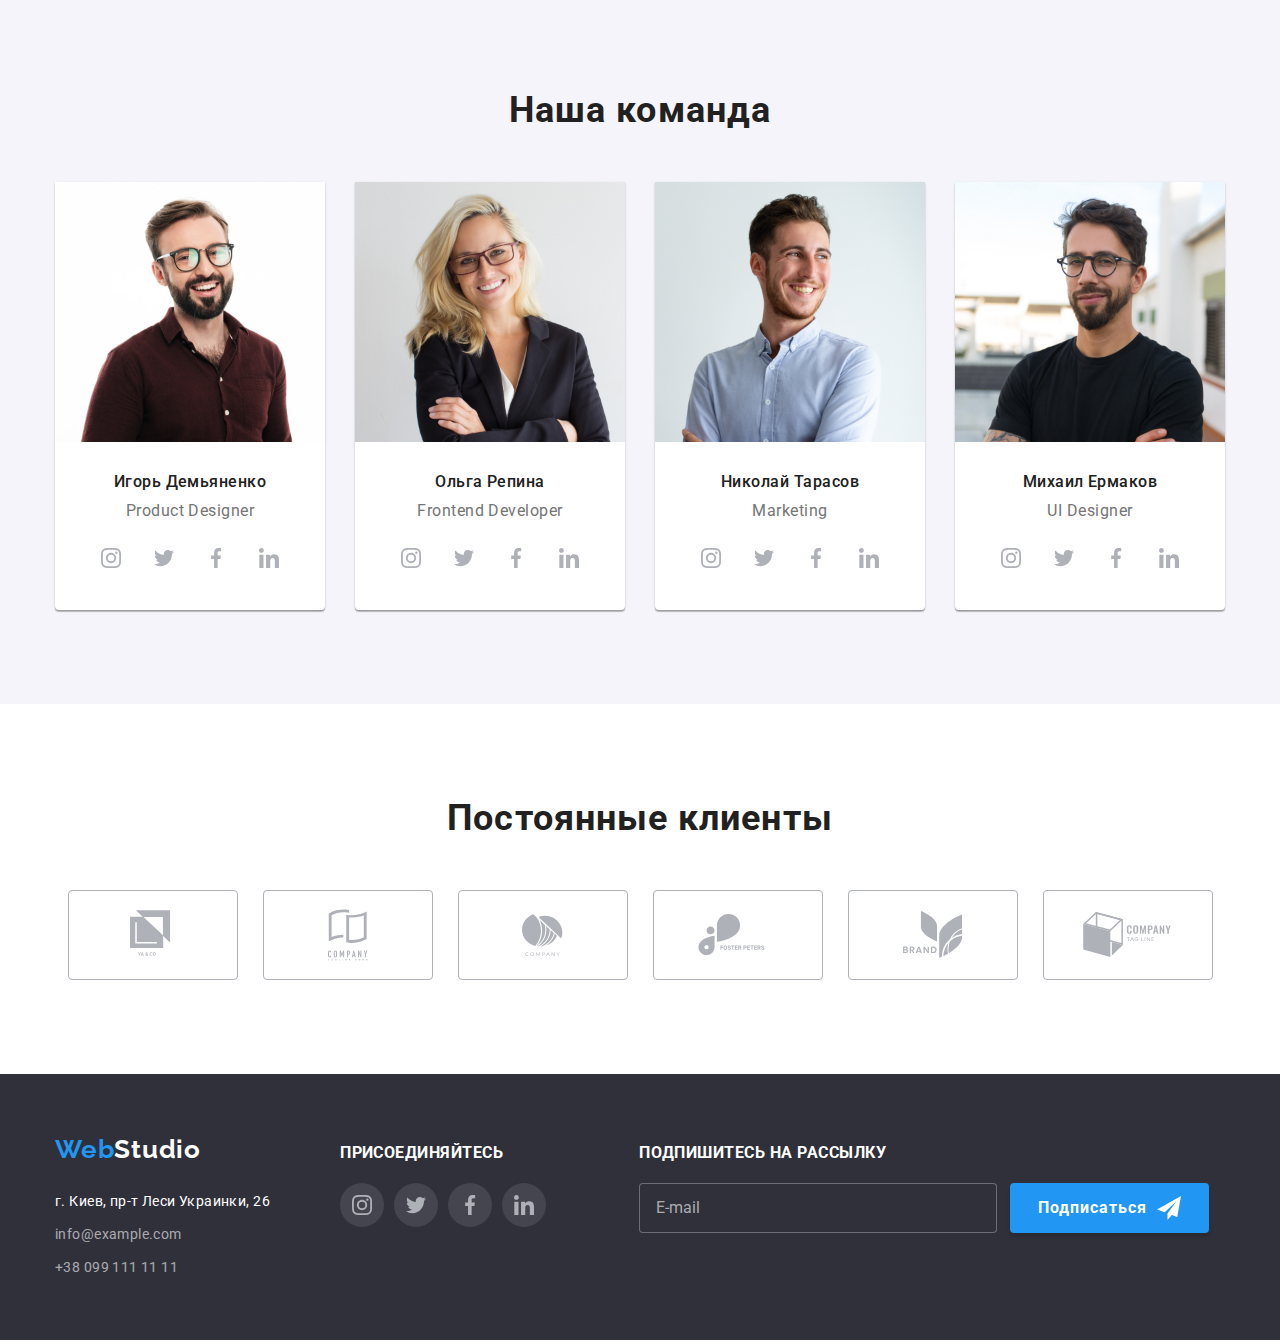
==== commit b45f037e: "Переписал название классов согласно методологии БЭМ в секциях backdrop и footer." ====
--- a/index.html
+++ b/index.html
@@ -413,76 +413,76 @@
 
     <footer class="footer">
       <div class="container footer-flex">
-        <div class="address-container">
-          <a class="logo link footer-logo" href="#"
-            ><span class="logo-web">Web</span>Studio</a
+        <div class="footer__address-container">
+          <a class="footer__logo logo link" href="#"
+            ><span class="logo__web">Web</span>Studio</a
           >
           <address class="address">
-            <ul class="address-list list">
-              <li class="address-list-item">
+            <ul class="address__list list">
+              <li class="address__list-item">
                 <a
-                  class="address-list-link link white-text"
+                  class="address__list-link link white-text"
                   href="https://goo.gl/maps/yGmStnG4nEmFFWMY6"
                   >г. Киев, пр-т Леси Украинки, 26</a
                 >
               </li>
-              <li class="address-list-item">
-                <a class="address-list-link link" href="mailto:info@example.com"
+              <li class="address__list-item">
+                <a class="address__list-link link" href="mailto:info@example.com"
                   >info@example.com</a
                 >
               </li>
-              <li class="address-list-item">
-                <a class="address-list-link link" href="tel:+380991111111"
+              <li class="address__list-item">
+                <a class="address__list-link link" href="tel:+380991111111"
                   >+38 099 111 11 11</a
                 >
               </li>
             </ul>
           </address>
         </div>
-        <div class="social-container">
-          <b class="join-text">Присоединяйтесь</b>
-          <ul class="social-list list">
-            <li class="social-list-item">
-              <a class="social-list-link bg-grey" href="">
-                <svg class="social-list-icon" width="20" height="20">
+        <div class="footer__social-container">
+          <b class="footer__join-text">Присоединяйтесь</b>
+          <ul class="social__list list">
+            <li class="social__list-item">
+              <a class="social__list-link bg-grey" href="">
+                <svg class="social__list-icon" width="20" height="20">
                   <use href="icons/symbol-defs2.svg#instagram"></use>
                 </svg>
               </a>
             </li>
-            <li class="social-list-item">
-              <a class="social-list-link bg-grey" href="">
-                <svg class="social-list-icon" width="20" height="20">
+            <li class="social__list-item">
+              <a class="social__list-link bg-grey" href="">
+                <svg class="social__list-icon" width="20" height="20">
                   <use href="icons/symbol-defs2.svg#twitter"></use>
                 </svg>
               </a>
             </li>
-            <li class="social-list-item">
-              <a class="social-list-link bg-grey" href="">
-                <svg class="social-list-icon" width="20" height="20">
+            <li class="social__list-item">
+              <a class="social__list-link bg-grey" href="">
+                <svg class="social__list-icon" width="20" height="20">
                   <use href="icons/symbol-defs2.svg#facebook"></use>
                 </svg>
               </a>
             </li>
-            <li class="social-list-item">
-              <a class="social-list-link bg-grey" href="">
-                <svg class="social-list-icon" width="20" height="20">
+            <li class="social__list-item">
+              <a class="social__list-link bg-grey" href="">
+                <svg class="social__list-icon" width="20" height="20">
                   <use href="icons/symbol-defs2.svg#linkedin"></use>
                 </svg>
               </a>
             </li>
           </ul>
         </div>
-        <div class="subscribe-container">
-          <b class="subscribe-text">Подпишитесь на рассылку</b>
-          <form class="subscribe-form">
+        <div class="footer__subscribe-container">
+          <b class="footer__subscribe-text">Подпишитесь на рассылку</b>
+          <form class="footer__subscribe-form">
             <input
               type="email"
               name="mail"
               placeholder="E-mail"
-              class="subscribe-form-input"
+              class="footer__subscribe-input"
             />
-            <button type="submit" class="subscribe-btn">
-              Подписаться<svg class="subscribe-btn-icon" width="24" height="24">
+            <button type="submit" class="footer__subscribe-btn">
+              Подписаться<svg class="subscribe-btn__icon" width="24" height="24">
                 <use href="icons/symbol-defs2.svg#send"></use>
               </svg>
             </button>
@@ -492,62 +492,62 @@
     </footer>
     <div class="backdrop is-hidden" data-modal>
       <div class="modal">
-        <button type="button" class="modal-close" data-modal-close>
-          <svg class="modal-close-icon" width="11" height="11">
+        <button type="button" class="close-btn" data-modal-close>
+          <svg class="close-btn__icon" width="11" height="11">
             <use href="./icons/symbol-defs2.svg#close"></use>
           </svg>
         </button>
-        <b class="modal-title">Оставьте свои данные, мы вам перезвоним</b>
-        <form action="#" class="modal-form">
-          <label class="modal-form-field"
+        <b class="modal__title">Оставьте свои данные, мы вам перезвоним</b>
+        <form action="#" class="modal__form">
+          <label class="modal__form-field"
             >Имя
-            <span class="modal-form-input-wrapper">
-              <input type="text" class="modal-form-input" name="user-name" />
-              <svg class="modal-form-icon" width="18" height="18">
+            <span class="modal__form-input-wrapper">
+              <input type="text" class="modal__form-input" name="user-name" />
+              <svg class="modal__form-icon" width="18" height="18">
                 <use href="./icons/symbol-defs2.svg#person-black"></use>
               </svg>
             </span>
           </label>
-          <label class="modal-form-field"
+          <label class="modal__form-field"
             >Телефон
-            <span class="modal-form-input-wrapper">
-              <input type="tel" class="modal-form-input" name="user-tel" />
-              <svg class="modal-form-icon" width="18" height="18">
+            <span class="modal__form-input-wrapper">
+              <input type="tel" class="modal__form-input" name="user-tel" />
+              <svg class="modal__form-icon" width="18" height="18">
                 <use href="./icons/symbol-defs2.svg#phone-black"></use>
               </svg>
             </span>
           </label>
-          <label class="modal-form-field"
+          <label class="modal__form-field"
             >Почта
-            <span class="modal-form-input-wrapper">
-              <input type="email" class="modal-form-input" name="user-mail" />
-              <svg class="modal-form-icon" width="18" height="18">
+            <span class="modal__form-input-wrapper">
+              <input type="email" class="modal__form-input" name="user-mail" />
+              <svg class="modal__form-icon" width="18" height="18">
                 <use href="./icons/symbol-defs2.svg#email-black"></use>
               </svg>
             </span>
           </label>
-          <label for="textarea" class="modal-form-textarea">Комментарий</label>
+          <label for="textarea" class="modal__form-textarea">Комментарий</label>
           <textarea
-            class="modal-form-message"
+            class="modal__form-message"
             name="user-message"
             placeholder="Введите текст"
             id="textarea"
           ></textarea>
           <input
             type="checkbox"
-            class="modal-form-policy visually-hidden"
+            class="modal__form-policy visually-hidden"
             name="user-policy"
             value="accept-policy"
             id="user-policy"
           />
-          <label for="user-policy" class="modal-form-policy-text"
+          <label for="user-policy" class="modal__form-policy-text"
             >Соглашаюсь с рассылкой и принимаю<a
               href="#"
-              class="modal-form-policy-link"
+              class="modal__form-policy-link"
               >Условия договора</a
             ></label
           >
-          <button type="submit" class="modal-form-btn">Отправить</button>
+          <button type="submit" class="modal__form-btn">Отправить</button>
         </form>
       </div>
     </div>
--- a/css/styles.css
+++ b/css/styles.css
@@ -315,7 +315,7 @@
   transition-delay: 250ms;
 }
 
-.modal-close {
+.close-btn {
   position: absolute;
   top: 8px;
   right: 8px;
@@ -332,8 +332,8 @@
   transition-timing-function: var(--time-function);
 }
 
-.modal-close:hover,
-.modal-close:focus {
+.close-btn:hover,
+.close-btn:focus {
   fill: var(--accent-color);
 }
 
@@ -343,7 +343,7 @@
   pointer-events: none;
 }
 
-.modal-title {
+.modal__title {
   display: block;
   margin-bottom: 12px;
 
@@ -356,12 +356,12 @@
   color: var(--primary-text-color);
 }
 
-.modal-form {
+.modal__form {
   display: flex;
   flex-direction: column;
 }
 
-.modal-form-field {
+.modal__form-field {
   margin-bottom: 10px;
 
   font-weight: 400;
@@ -372,7 +372,7 @@
   color: var(--secondary-text-color);
 }
 
-.modal-form-textarea {
+.modal__form-textarea {
   display: inline-block;
 
   font-weight: 400;
@@ -382,13 +382,13 @@
   color: var(--secondary-text-color);
 }
 
-.modal-form-input-wrapper {
+.modal__form-input-wrapper {
   position: relative;
   display: block;
   margin-top: 4px;
 }
 
-.modal-form-input {
+.modal__form-input {
   width: 100%;
   height: 40px;
   padding-left: 42px;
@@ -400,13 +400,13 @@
   transition-timing-function: var(--time-function);
 }
 
-.modal-form-input:focus,
-.modal-form-message:focus {
+.modal__form-input:focus,
+.modal__form-message:focus {
   outline: none;
   border-color: var(--accent-color);
 }
 
-.modal-form-icon {
+.modal__form-icon {
   position: absolute;
   top: 50%;
   left: 12px;
@@ -417,11 +417,11 @@
   transition-timing-function: var(--time-function);
 }
 
-.modal-form-input:focus + .modal-form-icon {
+.modal__form-input:focus + .modal__form-icon {
   fill: var(--accent-color);
 }
 
-.modal-form-message {
+.modal__form-message {
   width: 100%;
   height: 120px;
 
@@ -441,11 +441,11 @@
   transition-timing-function: var(--time-function);
 }
 
-.modal-form-message::placeholder {
+.modal__form-message::placeholder {
   color: rgba(117, 117, 117, 0.5);
 }
 
-.modal-form-policy:checked + .modal-form-policy-text::before {
+.modal__form-policy:checked + .modal__form-policy-text::before {
   background-color: var(--accent-color);
   background-image: url('../icons/check.svg');
   background-size: contain;
@@ -453,11 +453,11 @@
   border-color: var(--accent-color);
 }
 
-.modal-form-policy:focus + .modal-form-policy-text::before {
+.modal__form-policy:focus + .modal__form-policy-text::before {
   border-color: var(--accent-color);
 }
 
-.modal-form-policy-text {
+.modal__form-policy-text {
   display: flex;
   align-items: center;
   justify-content: center;
@@ -471,12 +471,12 @@
   color: var(--secondary-text-color);
 }
 
-.modal-form-policy-link {
+.modal__form-policy-link {
   margin-left: 5px;
   color: var(--accent-color);
 }
 
-.modal-form-policy-text::before {
+.modal__form-policy-text::before {
   display: inline-block;
   content: '';
   width: 16px;
@@ -490,7 +490,7 @@
   transition-timing-function: var(--time-function);
 }
 
-.modal-form-btn {
+.modal__form-btn {
   display: block;
   max-width: 200px;
   padding-top: 10px;
@@ -959,18 +959,18 @@
   padding-bottom: 60px;
 }
 
-.footer-logo {
+.footer__logo {
   display: block;
   margin-bottom: 25px;
 
   color: var(--tertiary-text-color);
 }
 
-.address-list-item:not(:last-child) {
+.address__list-item:not(:last-child) {
   margin-bottom: 9px;
 }
 
-.address-list-link {
+.address__list-link {
   color: rgba(255, 255, 255, 0.6);
   font-weight: 400;
   font-size: 14px;
@@ -982,8 +982,8 @@
   transition-timing-function: var(--time-function);
 }
 
-.address-list-link:hover,
-.address-list-link:focus {
+.address__list-link:hover,
+.address__list-link:focus {
   color: var(--accent-color);
 }
 
@@ -996,16 +996,16 @@
   align-items: baseline;
 }
 
-.address-container {
+.footer__address-container {
   margin-right: 70px;
 }
 
-.social-container {
+.footer__social-container {
   width: 206px;
   margin-right: 93px;
 }
 
-.join-text {
+.footer__join-text {
   display: inline-block;
   margin-bottom: 20px;
 
@@ -1018,15 +1018,15 @@
   text-transform: uppercase;
 }
 
-.social-container .social-list {
+.footer__social-container .social__list {
   justify-content: space-between;
 }
 
-.subscribe-container {
+.footer__subscribe-container {
   width: 570px;
 }
 
-.subscribe-text {
+.footer__subscribe-text {
   display: inline-block;
   margin-bottom: 20px;
 
@@ -1039,12 +1039,12 @@
   text-transform: uppercase;
 }
 
-.subscribe-form {
+.footer__subscribe-form {
   display: flex;
   justify-content: space-between;
 }
 
-.subscribe-form-input {
+.footer__subscribe-input {
   width: 358px;
   height: 50px;
 
@@ -1058,11 +1058,11 @@
   background-color: var(--primary-bg-color);
 }
 
-.subscribe-form-input::placeholder {
+.footer__subscribe-input::placeholder {
   color: rgba(255, 255, 255, 0.6);
 }
 
-.subscribe-btn {
+.footer__subscribe-btn {
   display: flex;
   align-items: center;
 
@@ -1085,7 +1085,7 @@
   letter-spacing: 0.06em;
 }
 
-.subscribe-btn-icon {
+.subscribe-btn__icon {
   margin-left: 10px;
   fill: currentColor;
 }
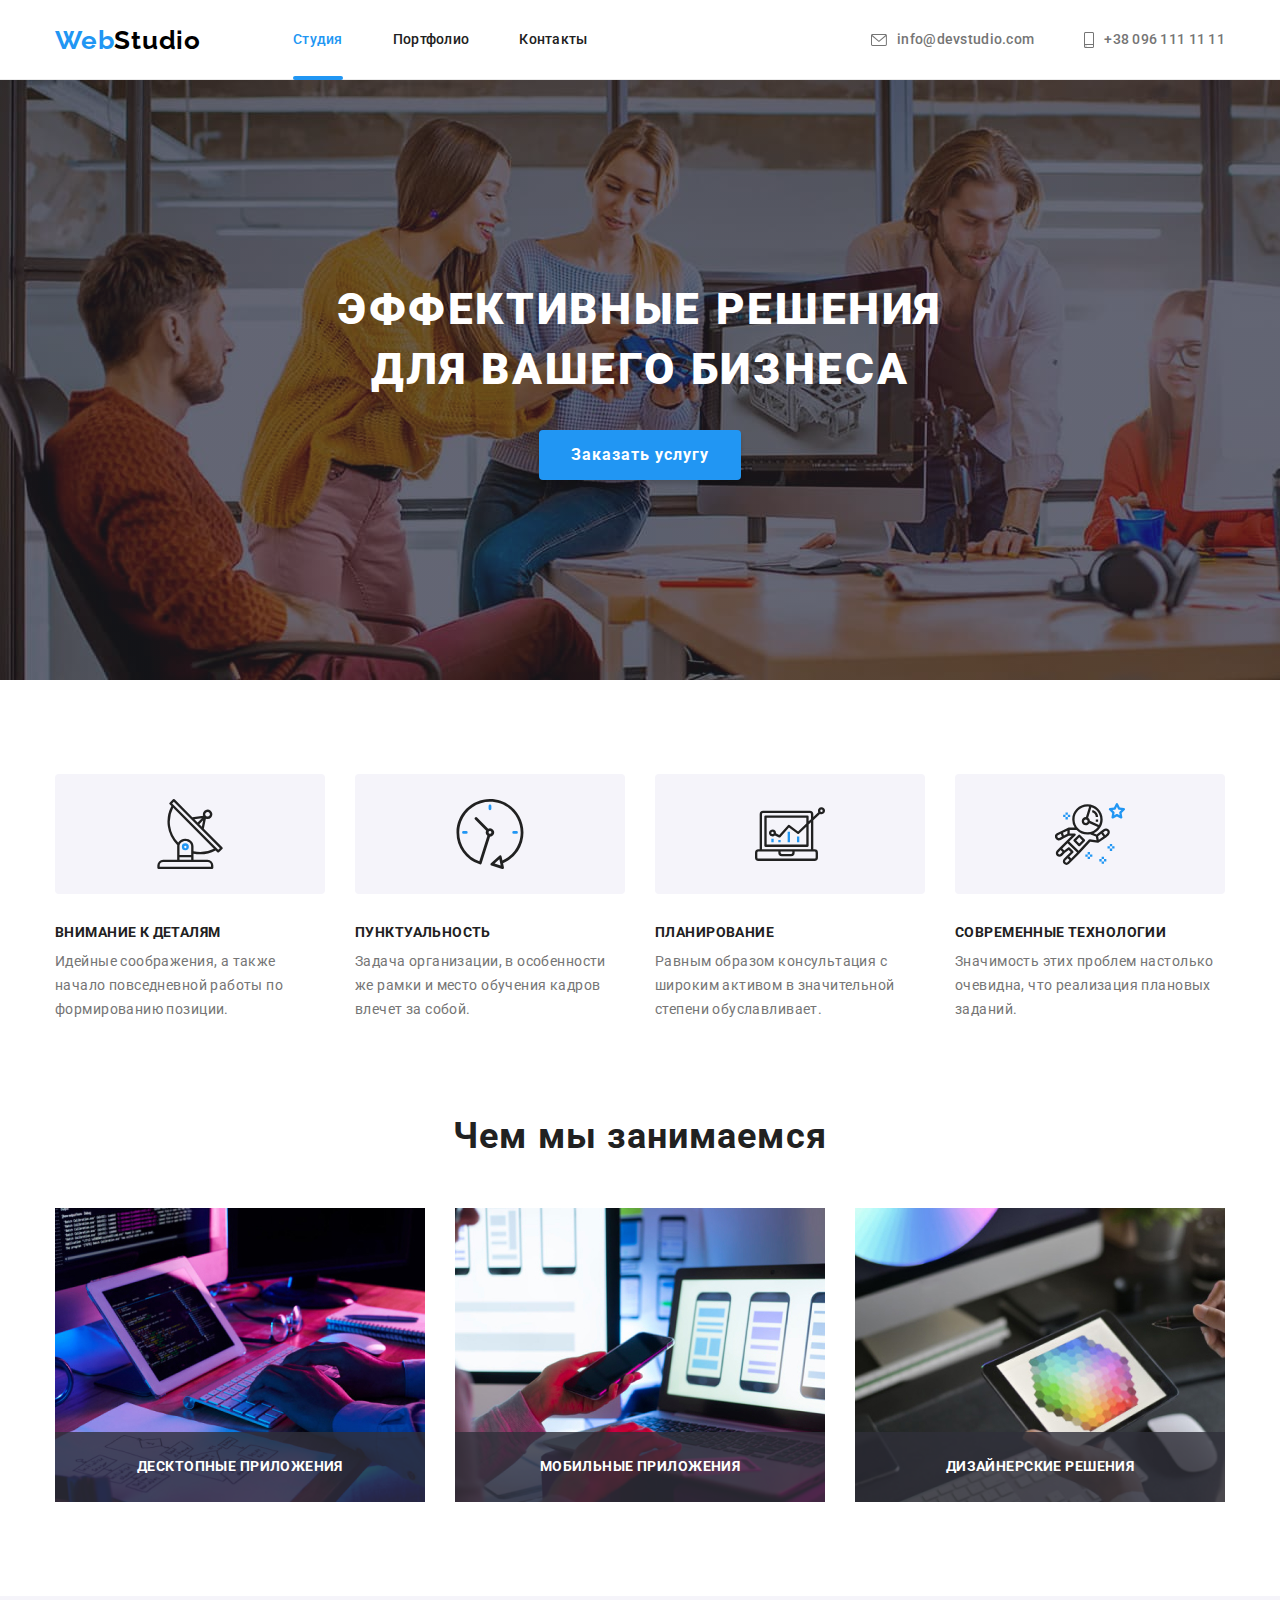
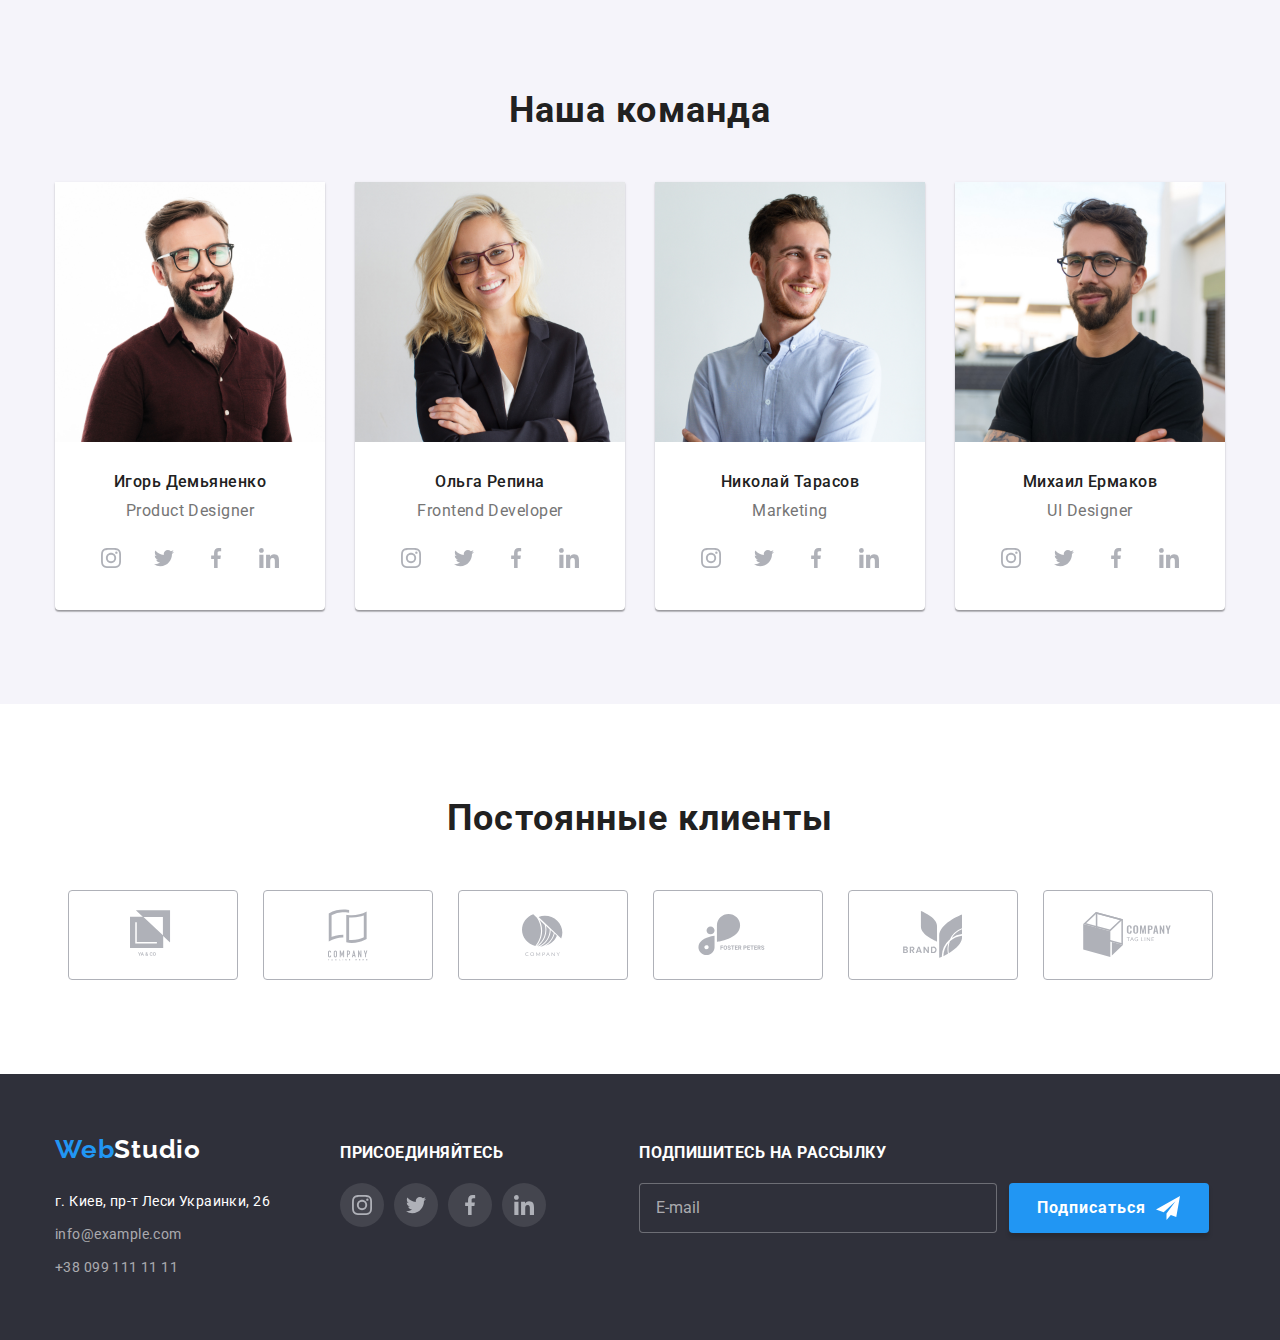
==== commit c0aaaa4d: "Выделил компоненты backdrop, logo, button, filter, social links. Разметистил их в соответствующих се" ====
--- a/index.html
+++ b/index.html
@@ -70,7 +70,7 @@
             Эффективные решения<br />
             для вашего бизнеса
           </h1>
-          <button type="button" class="hero__btn" data-modal-open>
+          <button type="button" class="button hero__btn" data-modal-open>
             Заказать услугу
           </button>
         </div>
@@ -414,7 +414,7 @@
     <footer class="footer">
       <div class="container footer-flex">
         <div class="footer__address-container">
-          <a class="footer__logo logo link" href="#"
+          <a class="logo footer__logo link" href="#"
             ><span class="logo__web">Web</span>Studio</a
           >
           <address class="address">
@@ -481,7 +481,7 @@
               placeholder="E-mail"
               class="footer__subscribe-input"
             />
-            <button type="submit" class="footer__subscribe-btn">
+            <button type="submit" class="button footer__subscribe-btn">
               Подписаться<svg class="subscribe-btn__icon" width="24" height="24">
                 <use href="icons/symbol-defs2.svg#send"></use>
               </svg>
@@ -547,7 +547,7 @@
               >Условия договора</a
             ></label
           >
-          <button type="submit" class="modal__form-btn">Отправить</button>
+          <button type="submit" class="button modal__form-btn">Отправить</button>
         </form>
       </div>
     </div>
--- a/css/styles.css
+++ b/css/styles.css
@@ -71,11 +71,6 @@
   padding-right: 15px;
 }
 
-.section {
-  padding-top: 94px;
-  padding-bottom: 94px;
-}
-
 .visually-hidden {
   position: absolute !important;
   clip: rect(1px 1px 1px 1px); /* IE6, IE7 */
@@ -87,6 +82,369 @@
   overflow: hidden;
 }
 
+/* ============BACKDROP COMPONENT================= */
+
+.backdrop {
+  position: fixed;
+  top: 0;
+  left: 0;
+  z-index: 2;
+  width: 100%;
+  height: 100%;
+  background-color: rgba(0, 0, 0, 0.2);
+
+  transition-property: all;
+  transition-duration: 500ms;
+  transition-timing-function: var(--time-function);
+}
+
+.backdrop.is-hidden {
+  transition-property: all;
+  transition-duration: 500ms;
+  transition-timing-function: var(--time-function);
+  transition-delay: 250ms;
+}
+
+.backdrop.is-hidden .modal {
+  transform: translate(-50%, -50%) scale(0);
+  transition-property: transform;
+  transition-duration: 500ms;
+  transition-timing-function: var(--time-function);
+  transition-delay: 0ms;
+}
+
+.modal {
+  position: absolute;
+  top: 50%;
+  left: 50%;
+  z-index: 2;
+  transform: translate(-50%, -50%) scale(1);
+
+  min-height: 581px;
+  width: 528px;
+  padding: 40px;
+  box-shadow: 0px 1px 3px rgba(0, 0, 0, 0.12), 0px 1px 1px rgba(0, 0, 0, 0.14),
+    0px 2px 1px rgba(0, 0, 0, 0.2);
+  border-radius: 4px;
+
+  background-color: var(--secondary-bg-color);
+
+  transition-property: transform;
+  transition-duration: 500ms;
+  transition-timing-function: var(--time-function);
+  transition-delay: 250ms;
+}
+
+.close-btn {
+  position: absolute;
+  top: 8px;
+  right: 8px;
+
+  width: 30px;
+  height: 30px;
+  border-radius: 50%;
+  cursor: pointer;
+  background: var(--secondary-bg-color);
+  border: 1px solid rgba(0, 0, 0, 0.1);
+
+  transition-property: fill;
+  transition-duration: 250ms;
+  transition-timing-function: var(--time-function);
+}
+
+.close-btn:hover,
+.close-btn:focus {
+  fill: var(--accent-color);
+}
+
+.is-hidden {
+  opacity: 0;
+  visibility: none;
+  pointer-events: none;
+}
+
+.modal__title {
+  display: block;
+  margin-bottom: 12px;
+
+  text-align: center;
+  font-weight: 700;
+  font-size: 20px;
+  line-height: 1.172;
+  letter-spacing: 0.03em;
+
+  color: var(--primary-text-color);
+}
+
+.modal__form {
+  display: flex;
+  flex-direction: column;
+}
+
+.modal__form-field {
+  margin-bottom: 10px;
+
+  font-weight: 400;
+  font-size: 12px;
+  line-height: 1.171;
+  letter-spacing: 0.01em;
+
+  color: var(--secondary-text-color);
+}
+
+.modal__form-textarea {
+  display: inline-block;
+
+  font-weight: 400;
+  font-size: 12px;
+  line-height: 1.171;
+  letter-spacing: 0.01em;
+  color: var(--secondary-text-color);
+}
+
+.modal__form-input-wrapper {
+  position: relative;
+  display: block;
+  margin-top: 4px;
+}
+
+.modal__form-input {
+  width: 100%;
+  height: 40px;
+  padding-left: 42px;
+  border: 1px solid rgba(33, 33, 33, 0.2);
+  border-radius: 4px;
+
+  transition-property: border-color;
+  transition-duration: 250ms;
+  transition-timing-function: var(--time-function);
+}
+
+.modal__form-input:focus,
+.modal__form-message:focus {
+  outline: none;
+  border-color: var(--accent-color);
+}
+
+.modal__form-icon {
+  position: absolute;
+  top: 50%;
+  left: 12px;
+  transform: translateY(-50%);
+
+  transition-property: fill;
+  transition-duration: 250ms;
+  transition-timing-function: var(--time-function);
+}
+
+.modal__form-input:focus + .modal__form-icon {
+  fill: var(--accent-color);
+}
+
+.modal__form-message {
+  width: 100%;
+  height: 120px;
+
+  padding-left: 16px;
+  padding-right: 16px;
+  padding-bottom: 12px;
+  padding-top: 12px;
+  margin-top: 4px;
+  margin-bottom: 20px;
+
+  border: 1px solid rgba(33, 33, 33, 0.2);
+  border-radius: 4px;
+  resize: none;
+
+  transition-property: border-color;
+  transition-duration: 250ms;
+  transition-timing-function: var(--time-function);
+}
+
+.modal__form-message::placeholder {
+  color: rgba(117, 117, 117, 0.5);
+}
+
+.modal__form-policy:checked + .modal__form-policy-text::before {
+  background-color: var(--accent-color);
+  background-image: url('../icons/check.svg');
+  background-size: contain;
+  background-origin: border-box;
+  border-color: var(--accent-color);
+}
+
+.modal__form-policy:focus + .modal__form-policy-text::before {
+  border-color: var(--accent-color);
+}
+
+.modal__form-policy-text {
+  display: flex;
+  align-items: center;
+  justify-content: center;
+  margin-bottom: 30px;
+
+  font-weight: 400;
+  font-size: 14px;
+  line-height: 1.714;
+  letter-spacing: 0.03em;
+
+  color: var(--secondary-text-color);
+}
+
+.modal__form-policy-link {
+  margin-left: 5px;
+  color: var(--accent-color);
+}
+
+.modal__form-policy-text::before {
+  display: inline-block;
+  content: '';
+  width: 16px;
+  height: 15px;
+  border: 2px solid #000000;
+  border-radius: 2px;
+  margin-right: 8px;
+
+  transition-property: border-color, background-color, background-image;
+  transition-duration: 250ms;
+  transition-timing-function: var(--time-function);
+}
+
+.modal__form-btn {
+  padding-left: 55px;
+  padding-right: 55px;
+  margin: 0 auto;
+}
+/* ============END 0F BACKDROP COMPONENT=========== */
+
+/* ============LOGO COMPONENT================= */
+.logo {
+  color: rgba(0, 0, 0, 1);
+  font-family: 'Raleway', sans-serif;
+  font-weight: 700;
+  font-size: 26px;
+  line-height: 1.19;
+  letter-spacing: 0.03em;
+}
+
+.logo__web {
+  color: var(--accent-color);
+}
+/* ============END 0F LOGO COMPONENT=========== */
+
+/* ============BUTTON COMPONENT================= */
+.button {
+  min-width: 200px;
+  padding-top: 10px;
+  padding-bottom: 10px;
+
+  border: none;
+  border-radius: 4px;
+  cursor: pointer;
+
+  color: var(--tertiary-text-color);
+  background-color: var(--accent-color);
+  box-shadow: 0px 4px 4px rgba(0, 0, 0, 0.15);
+
+  font-weight: 700;
+  font-size: 16px;
+  line-height: 1.875;
+  letter-spacing: 0.06em;
+}
+
+/* ============END 0F BUTTON COMPONENT=========== */
+
+/* ============SOCIAL LINKS COMPONENT================= */
+
+.social__list {
+  display: flex;
+  justify-content: space-around;
+}
+
+.social__list-link {
+  display: flex;
+  justify-content: center;
+  align-items: center;
+
+  width: 44px;
+  height: 44px;
+  border-radius: 50%;
+
+  color: var(--primary-link-color);
+
+  transition-property: background-color, color;
+  transition-duration: 250ms;
+  transition-timing-function: var(--time-function);
+}
+
+.social__list-icon {
+  fill: currentColor;
+}
+
+.social__list-link:hover,
+.social__list-link:focus {
+  background-color: var(--accent-color);
+  color: var(--tertiary-text-color);
+}
+
+/* ============END 0F SOCIAL LINKS COMPONENT=========== */
+
+/* =============SECTION COMPONENT================= */
+.section {
+  padding-top: 94px;
+  padding-bottom: 94px;
+}
+/* ============END 0F SECTION COMPONENT=========== */
+
+/* ============FILTER COMPONENT================= */
+
+.filter__list {
+  display: flex;
+  justify-content: center;
+  margin-bottom: 50px;
+}
+
+.filter__list-item:not(:last-child) {
+  margin-right: 8px;
+}
+
+.filter__list-btn {
+  min-width: 74px;
+  padding-top: 6px;
+  padding-bottom: 6px;
+  padding-left: 22px;
+  padding-right: 22px;
+  border: none;
+  border-radius: 4px;
+  cursor: pointer;
+
+  color: var(--primary-text-color);
+  background-color: var(--tertiary-bg-color);
+
+  font-weight: 500;
+  font-size: 16px;
+  line-height: 1.625;
+  text-align: center;
+  letter-spacing: 0.03em;
+
+  transition-property: color, background-color, box-shadow;
+  transition-duration: 250ms;
+  transition-timing-function: var(--time-function);
+}
+
+.filter__list-btn:hover,
+.filter__list-btn:focus,
+.btn-current {
+  color: var(--tertiary-bg-color);
+  background-color: var(--accent-color);
+}
+
+.filter__list-btn:hover,
+.filter__list-btn:focus {
+  box-shadow: var(--fltr-btn-shadow);
+}
+/* ============END 0F FILTER COMPONENT=========== */
+
 /* ============HEADER================= */
 .header {
   position: fixed;
@@ -190,16 +548,6 @@
   fill: currentColor;
 }
 
-.logo {
-  color: rgba(0, 0, 0, 1);
-  font-family: 'Raleway', sans-serif;
-  font-weight: 700;
-  font-size: 26px;
-  line-height: 1.19;
-  letter-spacing: 0.03em;
-}
-
-.logo__web,
 .current,
 .navigation__link:hover,
 .navigation__link:focus,
@@ -241,279 +589,11 @@
 }
 
 .hero__btn {
-  min-width: 200px;
-  padding-top: 10px;
-  padding-bottom: 10px;
   padding-left: 32px;
   padding-right: 32px;
-  border: none;
-  border-radius: 4px;
-  cursor: pointer;
-
-  color: var(--tertiary-text-color);
-  background-color: var(--accent-color);
-  box-shadow: 0px 4px 4px rgba(0, 0, 0, 0.15);
-
-  font-weight: 700;
-  font-size: 16px;
-  line-height: 1.875;
-  letter-spacing: 0.06em;
 }
 
 /* ============END HERO============= */
-
-/* ============BACKDROP================= */
-
-.backdrop {
-  position: fixed;
-  top: 0;
-  left: 0;
-  z-index: 2;
-  width: 100%;
-  height: 100%;
-  background-color: rgba(0, 0, 0, 0.2);
-
-  transition-property: all;
-  transition-duration: 500ms;
-  transition-timing-function: var(--time-function);
-}
-
-.backdrop.is-hidden {
-  transition-property: all;
-  transition-duration: 500ms;
-  transition-timing-function: var(--time-function);
-  transition-delay: 250ms;
-}
-
-.backdrop.is-hidden .modal {
-  transform: translate(-50%, -50%) scale(0);
-  transition-property: transform;
-  transition-duration: 500ms;
-  transition-timing-function: var(--time-function);
-  transition-delay: 0ms;
-}
-
-.modal {
-  position: absolute;
-  top: 50%;
-  left: 50%;
-  z-index: 2;
-  transform: translate(-50%, -50%) scale(1);
-
-  min-height: 581px;
-  width: 528px;
-  padding: 40px;
-  box-shadow: 0px 1px 3px rgba(0, 0, 0, 0.12), 0px 1px 1px rgba(0, 0, 0, 0.14),
-    0px 2px 1px rgba(0, 0, 0, 0.2);
-  border-radius: 4px;
-
-  background-color: var(--secondary-bg-color);
-
-  transition-property: transform;
-  transition-duration: 500ms;
-  transition-timing-function: var(--time-function);
-  transition-delay: 250ms;
-}
-
-.close-btn {
-  position: absolute;
-  top: 8px;
-  right: 8px;
-
-  width: 30px;
-  height: 30px;
-  border-radius: 50%;
-  cursor: pointer;
-  background: var(--secondary-bg-color);
-  border: 1px solid rgba(0, 0, 0, 0.1);
-
-  transition-property: fill;
-  transition-duration: 250ms;
-  transition-timing-function: var(--time-function);
-}
-
-.close-btn:hover,
-.close-btn:focus {
-  fill: var(--accent-color);
-}
-
-.is-hidden {
-  opacity: 0;
-  visibility: none;
-  pointer-events: none;
-}
-
-.modal__title {
-  display: block;
-  margin-bottom: 12px;
-
-  text-align: center;
-  font-weight: 700;
-  font-size: 20px;
-  line-height: 1.172;
-  letter-spacing: 0.03em;
-
-  color: var(--primary-text-color);
-}
-
-.modal__form {
-  display: flex;
-  flex-direction: column;
-}
-
-.modal__form-field {
-  margin-bottom: 10px;
-
-  font-weight: 400;
-  font-size: 12px;
-  line-height: 1.171;
-  letter-spacing: 0.01em;
-
-  color: var(--secondary-text-color);
-}
-
-.modal__form-textarea {
-  display: inline-block;
-
-  font-weight: 400;
-  font-size: 12px;
-  line-height: 1.171;
-  letter-spacing: 0.01em;
-  color: var(--secondary-text-color);
-}
-
-.modal__form-input-wrapper {
-  position: relative;
-  display: block;
-  margin-top: 4px;
-}
-
-.modal__form-input {
-  width: 100%;
-  height: 40px;
-  padding-left: 42px;
-  border: 1px solid rgba(33, 33, 33, 0.2);
-  border-radius: 4px;
-
-  transition-property: border-color;
-  transition-duration: 250ms;
-  transition-timing-function: var(--time-function);
-}
-
-.modal__form-input:focus,
-.modal__form-message:focus {
-  outline: none;
-  border-color: var(--accent-color);
-}
-
-.modal__form-icon {
-  position: absolute;
-  top: 50%;
-  left: 12px;
-  transform: translateY(-50%);
-
-  transition-property: fill;
-  transition-duration: 250ms;
-  transition-timing-function: var(--time-function);
-}
-
-.modal__form-input:focus + .modal__form-icon {
-  fill: var(--accent-color);
-}
-
-.modal__form-message {
-  width: 100%;
-  height: 120px;
-
-  padding-left: 16px;
-  padding-right: 16px;
-  padding-bottom: 12px;
-  padding-top: 12px;
-  margin-top: 4px;
-  margin-bottom: 20px;
-
-  border: 1px solid rgba(33, 33, 33, 0.2);
-  border-radius: 4px;
-  resize: none;
-
-  transition-property: border-color;
-  transition-duration: 250ms;
-  transition-timing-function: var(--time-function);
-}
-
-.modal__form-message::placeholder {
-  color: rgba(117, 117, 117, 0.5);
-}
-
-.modal__form-policy:checked + .modal__form-policy-text::before {
-  background-color: var(--accent-color);
-  background-image: url('../icons/check.svg');
-  background-size: contain;
-  background-origin: border-box;
-  border-color: var(--accent-color);
-}
-
-.modal__form-policy:focus + .modal__form-policy-text::before {
-  border-color: var(--accent-color);
-}
-
-.modal__form-policy-text {
-  display: flex;
-  align-items: center;
-  justify-content: center;
-  margin-bottom: 30px;
-
-  font-weight: 400;
-  font-size: 14px;
-  line-height: 1.714;
-  letter-spacing: 0.03em;
-
-  color: var(--secondary-text-color);
-}
-
-.modal__form-policy-link {
-  margin-left: 5px;
-  color: var(--accent-color);
-}
-
-.modal__form-policy-text::before {
-  display: inline-block;
-  content: '';
-  width: 16px;
-  height: 15px;
-  border: 2px solid #000000;
-  border-radius: 2px;
-  margin-right: 8px;
-
-  transition-property: border-color, background-color, background-image;
-  transition-duration: 250ms;
-  transition-timing-function: var(--time-function);
-}
-
-.modal__form-btn {
-  display: block;
-  max-width: 200px;
-  padding-top: 10px;
-  padding-bottom: 10px;
-  padding-left: 55px;
-  padding-right: 55px;
-  margin: 0 auto;
-
-  border: none;
-  border-radius: 4px;
-  cursor: pointer;
-
-  color: var(--tertiary-text-color);
-  background-color: rgba(33, 150, 243, 1);
-  box-shadow: 0px 4px 4px rgba(0, 0, 0, 0.15);
-
-  font-weight: 700;
-  font-size: 16px;
-  line-height: 1.875;
-  letter-spacing: 0.06em;
-}
-
-/* ============END BACKDROP================= */
 
 /* ============FEATURES================= */
 .features {
@@ -684,41 +764,6 @@
   margin-bottom: 16px;
 }
 
-/* ============COMPONENT SOCIAL-LIST=========== */
-
-.social__list {
-  display: flex;
-  justify-content: space-around;
-}
-
-.social__list-link {
-  display: flex;
-  justify-content: center;
-  align-items: center;
-
-  width: 44px;
-  height: 44px;
-  border-radius: 50%;
-
-  color: var(--primary-link-color);
-
-  transition-property: background-color, color;
-  transition-duration: 250ms;
-  transition-timing-function: var(--time-function);
-}
-
-.social__list-icon {
-  fill: currentColor;
-}
-
-.social__list-link:hover,
-.social__list-link:focus {
-  background-color: var(--accent-color);
-  color: var(--tertiary-text-color);
-}
-
-/* ============COMPONENT SOCIAL-LIST=========== */
-
 /* ============END OUR TEAM============= */
 
 /* ============ CLIENTS ================ */
@@ -778,56 +823,6 @@
 .portfolio {
   background-color: var(--secondary-bg-color);
 }
-
-/* ==========FILTER BUTTON COMPONENT======= */
-
-.filter__list {
-  display: flex;
-  justify-content: center;
-  margin-bottom: 50px;
-}
-
-.filter__list-item:not(:last-child) {
-  margin-right: 8px;
-}
-
-.filter__list-btn {
-  min-width: 74px;
-  padding-top: 6px;
-  padding-bottom: 6px;
-  padding-left: 22px;
-  padding-right: 22px;
-  border: none;
-  border-radius: 4px;
-  cursor: pointer;
-
-  color: var(--primary-text-color);
-  background-color: var(--tertiary-bg-color);
-
-  font-weight: 500;
-  font-size: 16px;
-  line-height: 1.625;
-  text-align: center;
-  letter-spacing: 0.03em;
-
-  transition-property: color, background-color, box-shadow;
-  transition-duration: 250ms;
-  transition-timing-function: var(--time-function);
-}
-
-.filter__list-btn:hover,
-.filter__list-btn:focus,
-.btn-current {
-  color: var(--tertiary-bg-color);
-  background-color: var(--accent-color);
-}
-
-.filter__list-btn:hover,
-.filter__list-btn:focus {
-  box-shadow: var(--fltr-btn-shadow);
-}
-
-/* ==========FILTER BUTTON COMPONENT======= */
 
 .portfolio__card-list {
   display: flex;
@@ -1065,24 +1060,8 @@
 .footer__subscribe-btn {
   display: flex;
   align-items: center;
-
-  max-width: 200px;
-  padding-top: 10px;
-  padding-bottom: 10px;
   padding-left: 28px;
   padding-right: 28px;
-  border: none;
-  border-radius: 4px;
-  cursor: pointer;
-
-  color: var(--tertiary-text-color);
-  background-color: var(--accent-color);
-  box-shadow: 0px 4px 4px rgba(0, 0, 0, 0.15);
-
-  font-weight: 700;
-  font-size: 16px;
-  line-height: 1.875;
-  letter-spacing: 0.06em;
 }
 
 .subscribe-btn__icon {
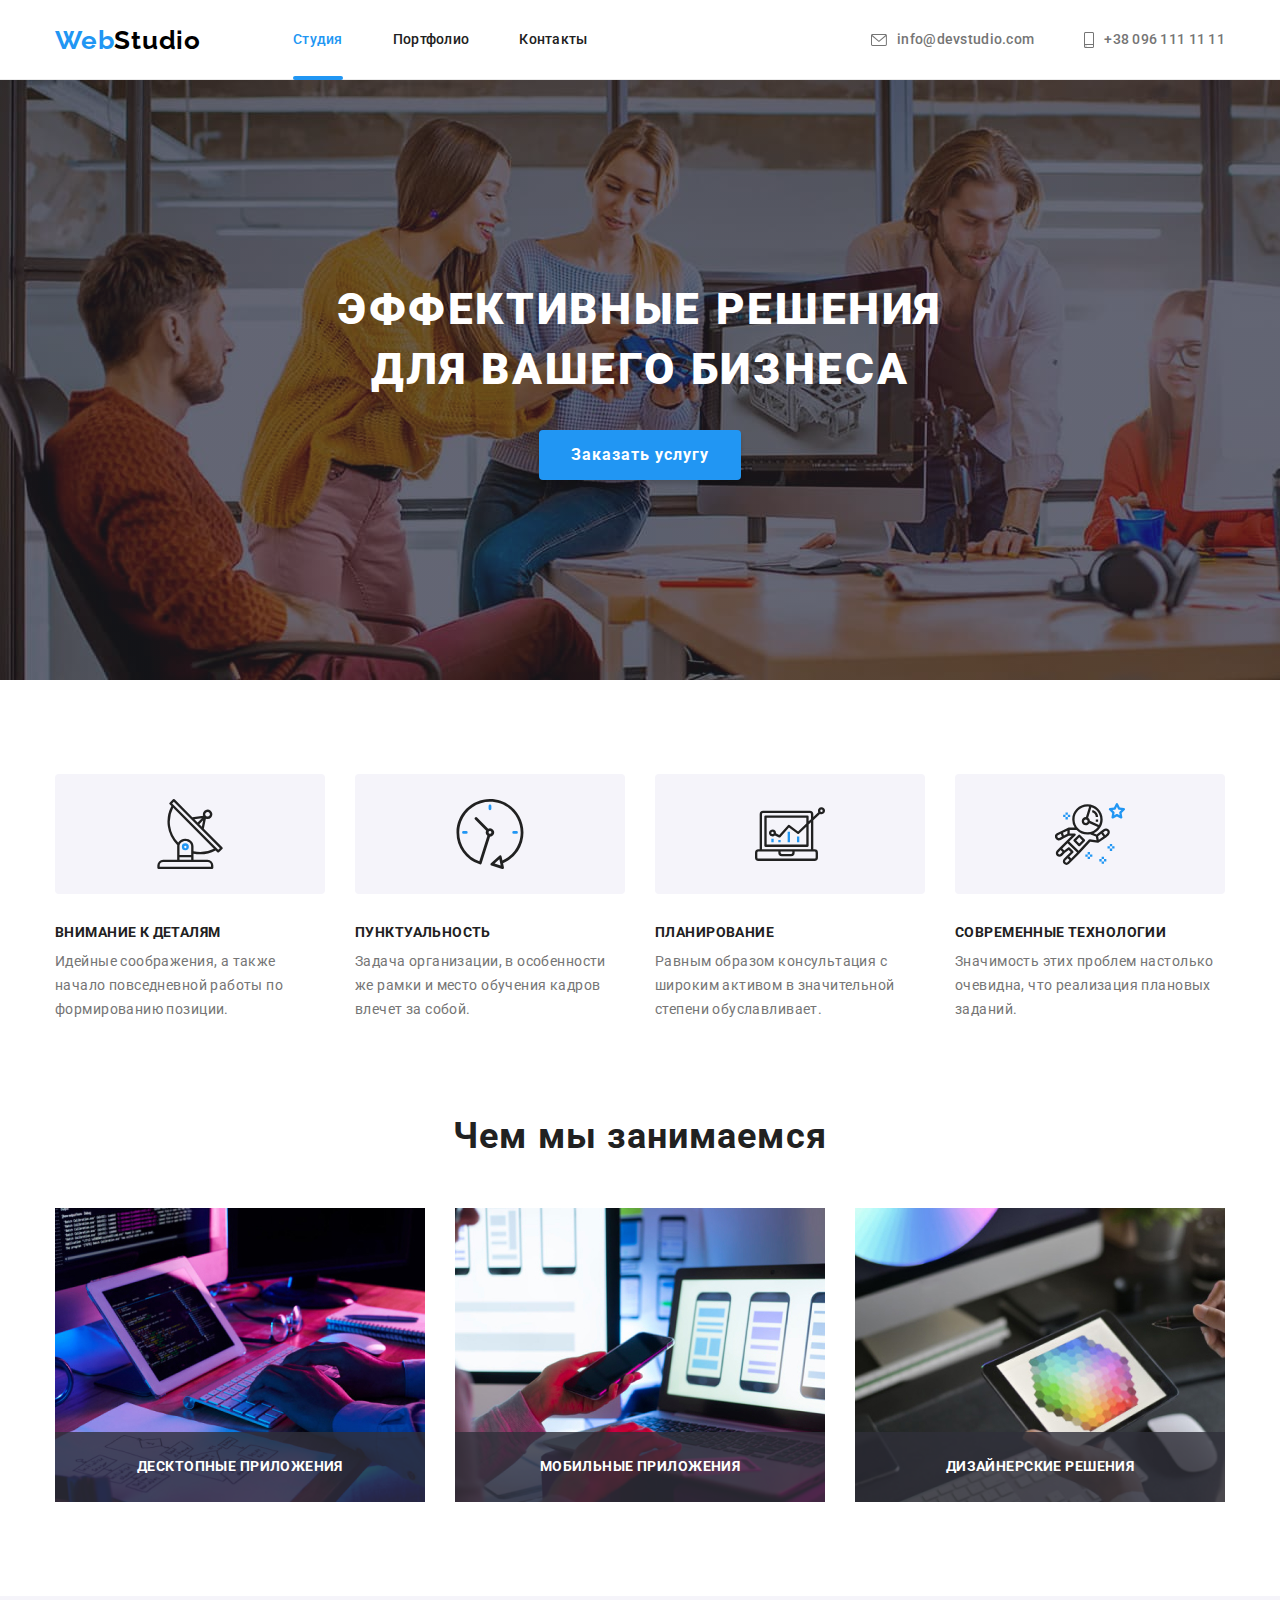
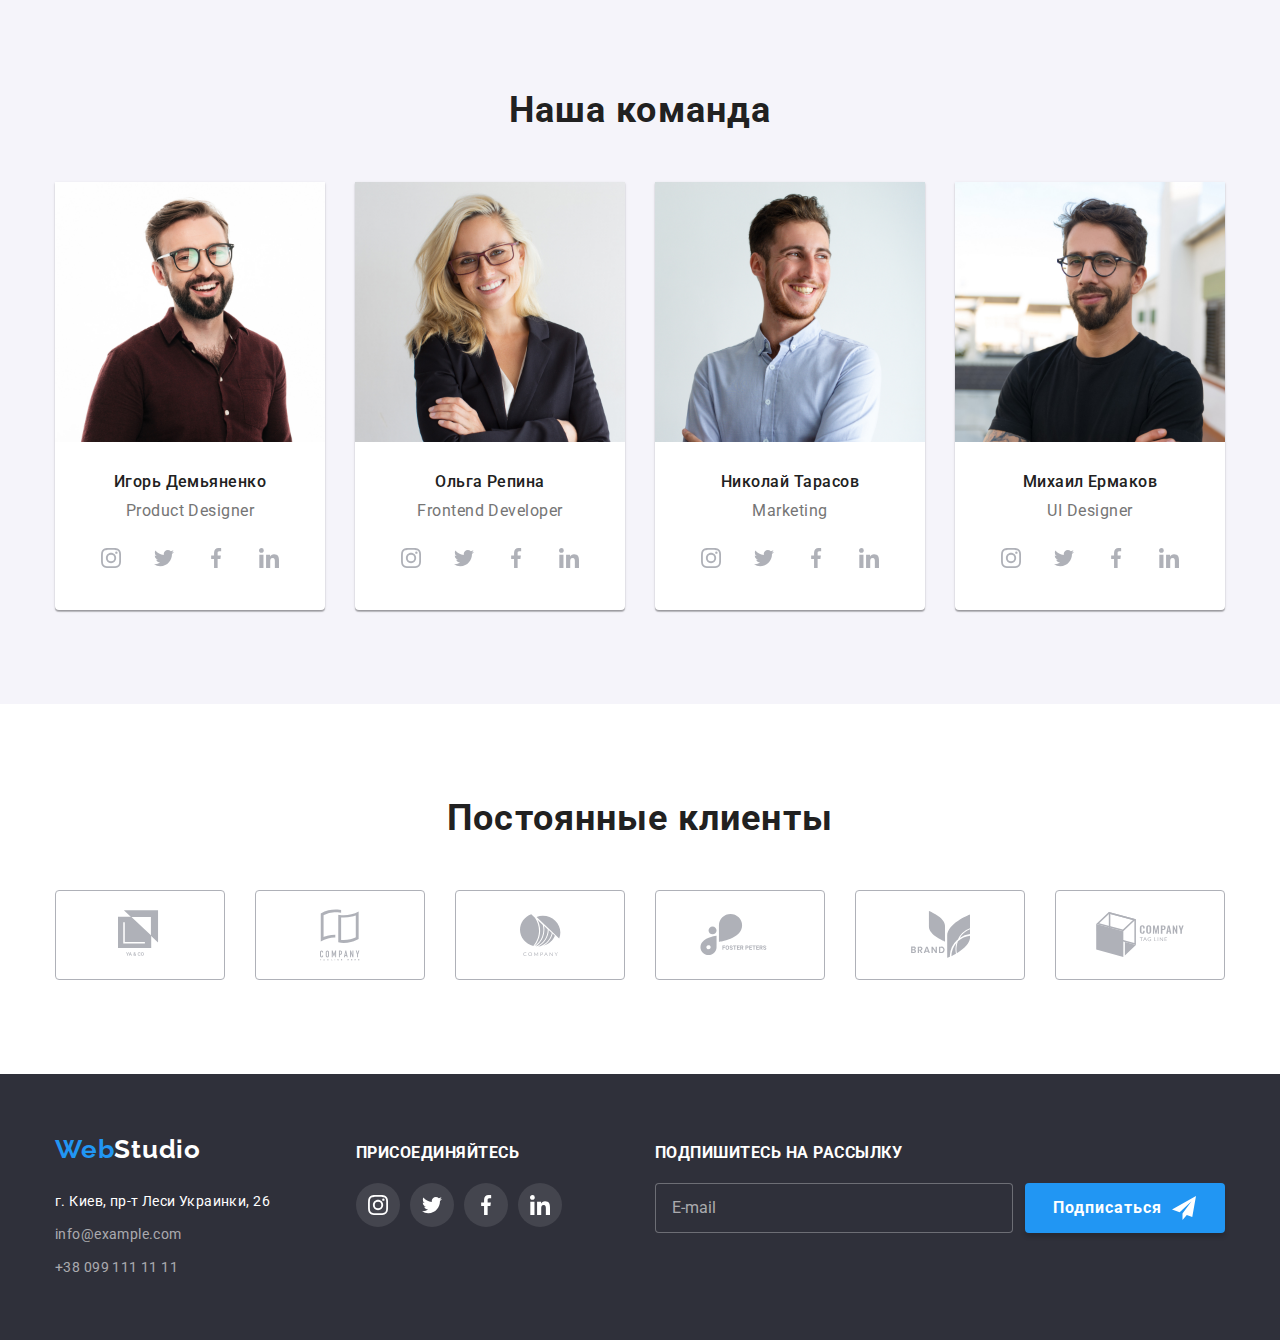
==== commit 95866724: "Провёл рефакторинг кода для всех файлов стилей scss секций страниц portfolio.html и index.html и ком" ====
--- a/index.html
+++ b/index.html
@@ -13,7 +13,7 @@
       rel="stylesheet"
       href="https://cdnjs.cloudflare.com/ajax/libs/modern-normalize/1.0.0/modern-normalize.css"
     />
-    <link rel="stylesheet" href="./css/styles.css" />
+    <link rel="stylesheet" href="./css/main.min.css" />
   </head>
   <body>
     <header class="header">
@@ -24,7 +24,9 @@
           >
           <ul class="navigation__list list">
             <li class="navigation__list-item">
-              <a class="navigation__link link current" href="./index.html"
+              <a
+                class="navigation__link navigation__link--active link"
+                href="./index.html"
                 >Студия</a
               >
             </li>
@@ -70,7 +72,7 @@
             Эффективные решения<br />
             для вашего бизнеса
           </h1>
-          <button type="button" class="button hero__btn" data-modal-open>
+          <button type="button" class="btn hero__btn" data-modal-open>
             Заказать услугу
           </button>
         </div>
@@ -194,31 +196,31 @@
               <div class="team__text-wrapper">
                 <h3 class="team__item-title">Игорь Демьяненко</h3>
                 <p class="team__item-subtitle" lang="en">Product Designer</p>
-                <ul class="social__list list">
-                  <li class="social__list-item">
-                    <a class="social__list-link" href="">
-                      <svg class="social__list-icon" width="20" height="20">
+                <ul class="social list">
+                  <li class="social__item">
+                    <a class="social__link" href="">
+                      <svg class="social__icon" width="20" height="20">
                         <use href="icons/symbol-defs2.svg#instagram"></use>
                       </svg>
                     </a>
                   </li>
-                  <li class="social__list-item">
-                    <a class="social__list-link" href="">
-                      <svg class="social__list-icon" width="20" height="20">
+                  <li class="social__item">
+                    <a class="social__link" href="">
+                      <svg class="social__icon" width="20" height="20">
                         <use href="icons/symbol-defs2.svg#twitter"></use>
                       </svg>
                     </a>
                   </li>
-                  <li class="social__list-item">
-                    <a class="social__list-link" href="">
-                      <svg class="social__list-icon" width="20" height="20">
+                  <li class="social__item">
+                    <a class="social__link" href="">
+                      <svg class="social__icon" width="20" height="20">
                         <use href="icons/symbol-defs2.svg#facebook"></use>
                       </svg>
                     </a>
                   </li>
-                  <li class="social__list-item">
-                    <a class="social__list-link" href="">
-                      <svg class="social__list-icon" width="20" height="20">
+                  <li class="social__item">
+                    <a class="social__link" href="">
+                      <svg class="social__icon" width="20" height="20">
                         <use href="icons/symbol-defs2.svg#linkedin"></use>
                       </svg>
                     </a>
@@ -237,31 +239,31 @@
               <div class="team__text-wrapper">
                 <h3 class="team__item-title">Ольга Репина</h3>
                 <p class="team__item-subtitle" lang="en">Frontend Developer</p>
-                <ul class="social__list list">
-                  <li class="social__list-item">
-                    <a class="social__list-link" href="">
-                      <svg class="social__list-icon" width="20" height="20">
+                <ul class="social list">
+                  <li class="social__item">
+                    <a class="social__link" href="">
+                      <svg class="social__icon" width="20" height="20">
                         <use href="icons/symbol-defs2.svg#instagram"></use>
                       </svg>
                     </a>
                   </li>
-                  <li class="social__list-item">
-                    <a class="social__list-link" href="">
-                      <svg class="social__list-icon" width="20" height="20">
+                  <li class="social__item">
+                    <a class="social__link" href="">
+                      <svg class="social__icon" width="20" height="20">
                         <use href="icons/symbol-defs2.svg#twitter"></use>
                       </svg>
                     </a>
                   </li>
-                  <li class="social__list-item">
-                    <a class="social__list-link" href="">
-                      <svg class="social__list-icon" width="20" height="20">
+                  <li class="social__item">
+                    <a class="social__link" href="">
+                      <svg class="social__icon" width="20" height="20">
                         <use href="icons/symbol-defs2.svg#facebook"></use>
                       </svg>
                     </a>
                   </li>
-                  <li class="social__list-item">
-                    <a class="social__list-link" href="">
-                      <svg class="social__list-icon" width="20" height="20">
+                  <li class="social__item">
+                    <a class="social__link" href="">
+                      <svg class="social__icon" width="20" height="20">
                         <use href="icons/symbol-defs2.svg#linkedin"></use>
                       </svg>
                     </a>
@@ -280,31 +282,31 @@
               <div class="team__text-wrapper">
                 <h3 class="team__item-title">Николай Тарасов</h3>
                 <p class="team__item-subtitle" lang="en">Marketing</p>
-                <ul class="social__list list">
-                  <li class="social__list-item">
-                    <a class="social__list-link" href="">
-                      <svg class="social__list-icon" width="20" height="20">
+                <ul class="social list">
+                  <li class="social__item">
+                    <a class="social__link" href="">
+                      <svg class="social__icon" width="20" height="20">
                         <use href="icons/symbol-defs2.svg#instagram"></use>
                       </svg>
                     </a>
                   </li>
-                  <li class="social__list-item">
-                    <a class="social__list-link" href="">
-                      <svg class="social__list-icon" width="20" height="20">
+                  <li class="social__item">
+                    <a class="social__link" href="">
+                      <svg class="social__icon" width="20" height="20">
                         <use href="icons/symbol-defs2.svg#twitter"></use>
                       </svg>
                     </a>
                   </li>
-                  <li class="social__list-item">
-                    <a class="social__list-link" href="">
-                      <svg class="social__list-icon" width="20" height="20">
+                  <li class="social__item">
+                    <a class="social__link" href="">
+                      <svg class="social__icon" width="20" height="20">
                         <use href="icons/symbol-defs2.svg#facebook"></use>
                       </svg>
                     </a>
                   </li>
-                  <li class="social__list-item">
-                    <a class="social__list-link" href="">
-                      <svg class="social__list-icon" width="20" height="20">
+                  <li class="social__item">
+                    <a class="social__link" href="">
+                      <svg class="social__icon" width="20" height="20">
                         <use href="icons/symbol-defs2.svg#linkedin"></use>
                       </svg>
                     </a>
@@ -323,31 +325,31 @@
               <div class="team__text-wrapper">
                 <h3 class="team__item-title">Михаил Ермаков</h3>
                 <p class="team__item-subtitle" lang="en">UI Designer</p>
-                <ul class="social__list list">
-                  <li class="social__list-item">
-                    <a class="social__list-link" href="">
-                      <svg class="social__list-icon" width="20" height="20">
+                <ul class="social list">
+                  <li class="social__item">
+                    <a class="social__link" href="">
+                      <svg class="social__icon" width="20" height="20">
                         <use href="icons/symbol-defs2.svg#instagram"></use>
                       </svg>
                     </a>
                   </li>
-                  <li class="social__list-item">
-                    <a class="social__list-link" href="">
-                      <svg class="social__list-icon" width="20" height="20">
+                  <li class="social__item">
+                    <a class="social__link" href="">
+                      <svg class="social__icon" width="20" height="20">
                         <use href="icons/symbol-defs2.svg#twitter"></use>
                       </svg>
                     </a>
                   </li>
-                  <li class="social__list-item">
-                    <a class="social__list-link" href="">
-                      <svg class="social__list-icon" width="20" height="20">
+                  <li class="social__item">
+                    <a class="social__link" href="">
+                      <svg class="social__icon" width="20" height="20">
                         <use href="icons/symbol-defs2.svg#facebook"></use>
                       </svg>
                     </a>
                   </li>
-                  <li class="social__list-item">
-                    <a class="social__list-link" href="">
-                      <svg class="social__list-icon" width="20" height="20">
+                  <li class="social__item">
+                    <a class="social__link" href="">
+                      <svg class="social__icon" width="20" height="20">
                         <use href="icons/symbol-defs2.svg#linkedin"></use>
                       </svg>
                     </a>
@@ -412,22 +414,24 @@
     </main>
 
     <footer class="footer">
-      <div class="container footer-flex">
-        <div class="footer__address-container">
-          <a class="logo footer__logo link" href="#"
+      <div class="container footer__flex">
+        <div class="footer__address">
+          <a class="logo link" href="#"
             ><span class="logo__web">Web</span>Studio</a
           >
           <address class="address">
             <ul class="address__list list">
               <li class="address__list-item">
                 <a
-                  class="address__list-link link white-text"
+                  class="address__list-link address__list-link--white-text link"
                   href="https://goo.gl/maps/yGmStnG4nEmFFWMY6"
                   >г. Киев, пр-т Леси Украинки, 26</a
                 >
               </li>
               <li class="address__list-item">
-                <a class="address__list-link link" href="mailto:info@example.com"
+                <a
+                  class="address__list-link link"
+                  href="mailto:info@example.com"
                   >info@example.com</a
                 >
               </li>
@@ -439,40 +443,40 @@
             </ul>
           </address>
         </div>
-        <div class="footer__social-container">
-          <b class="footer__join-text">Присоединяйтесь</b>
-          <ul class="social__list list">
-            <li class="social__list-item">
-              <a class="social__list-link bg-grey" href="">
-                <svg class="social__list-icon" width="20" height="20">
+        <div class="footer__social">
+          <b class="social__heading">Присоединяйтесь</b>
+          <ul class="social list">
+            <li class="social__item">
+              <a class="social__link social__link--bg-grey" href="">
+                <svg class="social__icon" width="20" height="20">
                   <use href="icons/symbol-defs2.svg#instagram"></use>
                 </svg>
               </a>
             </li>
-            <li class="social__list-item">
-              <a class="social__list-link bg-grey" href="">
-                <svg class="social__list-icon" width="20" height="20">
+            <li class="social__item">
+              <a class="social__link social__link--bg-grey" href="">
+                <svg class="social__icon" width="20" height="20">
                   <use href="icons/symbol-defs2.svg#twitter"></use>
                 </svg>
               </a>
             </li>
-            <li class="social__list-item">
-              <a class="social__list-link bg-grey" href="">
-                <svg class="social__list-icon" width="20" height="20">
+            <li class="social__item">
+              <a class="social__link social__link--bg-grey" href="">
+                <svg class="social__icon" width="20" height="20">
                   <use href="icons/symbol-defs2.svg#facebook"></use>
                 </svg>
               </a>
             </li>
-            <li class="social__list-item">
-              <a class="social__list-link bg-grey" href="">
-                <svg class="social__list-icon" width="20" height="20">
+            <li class="social__item">
+              <a class="social__link social__link--bg-grey" href="">
+                <svg class="social__icon" width="20" height="20">
                   <use href="icons/symbol-defs2.svg#linkedin"></use>
                 </svg>
               </a>
             </li>
           </ul>
         </div>
-        <div class="footer__subscribe-container">
+        <div class="footer__subscribe">
           <b class="footer__subscribe-text">Подпишитесь на рассылку</b>
           <form class="footer__subscribe-form">
             <input
@@ -481,8 +485,12 @@
               placeholder="E-mail"
               class="footer__subscribe-input"
             />
-            <button type="submit" class="button footer__subscribe-btn">
-              Подписаться<svg class="subscribe-btn__icon" width="24" height="24">
+            <button type="submit" class="btn footer__subscribe-btn">
+              Подписаться<svg
+                class="footer__subscribe-icon"
+                width="24"
+                height="24"
+              >
                 <use href="icons/symbol-defs2.svg#send"></use>
               </svg>
             </button>
@@ -547,7 +555,7 @@
               >Условия договора</a
             ></label
           >
-          <button type="submit" class="button modal__form-btn">Отправить</button>
+          <button type="submit" class="btn modal__form-btn">Отправить</button>
         </form>
       </div>
     </div>
--- a/css/main.min.css
+++ b/css/main.min.css
@@ -0,0 +1,4 @@
+.visually-hidden{position:absolute !important;clip:rect(1px 1px 1px 1px);clip:rect(1px, 1px, 1px, 1px);padding:0 !important;border:0 !important;height:1px !important;width:1px !important;overflow:hidden}:root{--primary-text-color: rgba(33, 33, 33, 1);--secondary-text-color: rgba(117, 117, 117, 1);--tertiary-text-color: rgba(255, 255, 255, 1);--accent-color: rgba(33, 150, 243, 1);--primary-bg-color: rgba(47, 48, 58, 1);--secondary-bg-color: rgba(255, 255, 255, 1);--tertiary-bg-color: rgba(245, 244, 250, 1);--primary-link-color: rgb(175, 177, 184, 1);--bg-link-color: rgba(255, 255, 255, 0.1);--card-set-gap: 30px;--card-shadow: 0px 1px 1px rgba(0, 0, 0, 0.12),
+    0px 4px 4px rgba(0, 0, 0, 0.06), 1px 4px 6px rgba(0, 0, 0, 0.16);--time-function: cubic-bezier(0.4, 0, 0.2, 1);--fltr-btn-shadow: 0px 3px 1px rgba(0, 0, 0, 0.1),
+    0px 1px 2px rgba(0, 0, 0, 0.08), 0px 2px 2px rgba(0, 0, 0, 0.12)}*,*::before,*::after{-webkit-box-sizing:border-box;box-sizing:border-box}body{padding-top:80px;font-family:'Roboto', sans-serif}.link{text-decoration:none}.list{list-style:none}h1,h2,h3,h4,h5,h6,p{margin:0}ul,ol,a,img,button,input{margin:0;padding:0}img{display:block}address{font-style:normal}.container{width:1200px;margin:0 auto;padding-left:15px;padding-right:15px}.header .container{display:-webkit-box;display:-ms-flexbox;display:flex;-webkit-box-align:center;-ms-flex-align:center;align-items:center}.section{padding-top:94px;padding-bottom:94px}.btn{min-width:200px;padding-top:10px;padding-bottom:10px;border:none;border-radius:4px;cursor:pointer;color:var(--tertiary-text-color);background-color:var(--accent-color);-webkit-box-shadow:0px 4px 4px rgba(0,0,0,0.15);box-shadow:0px 4px 4px rgba(0,0,0,0.15);font-weight:700;font-size:16px;line-height:1.875;letter-spacing:0.06em}.social{display:-webkit-box;display:-ms-flexbox;display:flex;-ms-flex-pack:distribute;justify-content:space-around}.footer .social{display:-webkit-box;display:-ms-flexbox;display:flex;-webkit-box-pack:justify;-ms-flex-pack:justify;justify-content:space-between}.social__heading{display:inline-block;margin-bottom:20px;color:var(--tertiary-text-color);font-weight:700;font-size:16px;line-height:1.172;letter-spacing:0.03em;text-transform:uppercase}.social__link{display:-webkit-box;display:-ms-flexbox;display:flex;-webkit-box-pack:center;-ms-flex-pack:center;justify-content:center;-webkit-box-align:center;-ms-flex-align:center;align-items:center;width:44px;height:44px;border-radius:50%;color:var(--primary-link-color);-webkit-transition-property:background-color, color;transition-property:background-color, color;-webkit-transition-duration:250ms;transition-duration:250ms;-webkit-transition-timing-function:var(--time-function);transition-timing-function:var(--time-function)}.social__link--bg-grey{background-color:var(--bg-link-color)}.social__link:hover,.social__link:focus{background-color:var(--accent-color);color:var(--tertiary-text-color)}.social__icon{fill:currentColor}.footer .social__icon{fill:var(--tertiary-text-color)}.logo{color:#000;font-family:'Raleway', sans-serif;font-weight:700;font-size:26px;line-height:1.19;letter-spacing:0.03em}.logo__web{color:var(--accent-color)}.header .logo{margin-right:92px}.footer .logo{display:block;margin-bottom:25px;color:var(--tertiary-text-color)}.backdrop{position:fixed;top:0;left:0;z-index:2;width:100%;height:100%;background-color:rgba(0,0,0,0.2);-webkit-transition-property:all;transition-property:all;-webkit-transition-duration:500ms;transition-duration:500ms;-webkit-transition-timing-function:var(--time-function);transition-timing-function:var(--time-function)}.backdrop.is-hidden{-webkit-transition-property:all;transition-property:all;-webkit-transition-duration:500ms;transition-duration:500ms;-webkit-transition-timing-function:var(--time-function);transition-timing-function:var(--time-function);-webkit-transition-delay:250ms;transition-delay:250ms}.backdrop.is-hidden .modal{-webkit-transform:translate(-50%, -50%) scale(0);transform:translate(-50%, -50%) scale(0);-webkit-transition-property:-webkit-transform;transition-property:-webkit-transform;transition-property:transform;transition-property:transform, -webkit-transform;-webkit-transition-duration:500ms;transition-duration:500ms;-webkit-transition-timing-function:var(--time-function);transition-timing-function:var(--time-function);-webkit-transition-delay:0ms;transition-delay:0ms}.modal{position:absolute;top:50%;left:50%;z-index:2;-webkit-transform:translate(-50%, -50%) scale(1);transform:translate(-50%, -50%) scale(1);min-height:581px;width:528px;padding:40px;-webkit-box-shadow:0px 1px 3px rgba(0,0,0,0.12),0px 1px 1px rgba(0,0,0,0.14),0px 2px 1px rgba(0,0,0,0.2);box-shadow:0px 1px 3px rgba(0,0,0,0.12),0px 1px 1px rgba(0,0,0,0.14),0px 2px 1px rgba(0,0,0,0.2);border-radius:4px;background-color:var(--secondary-bg-color);-webkit-transition-property:-webkit-transform;transition-property:-webkit-transform;transition-property:transform;transition-property:transform, -webkit-transform;-webkit-transition-duration:500ms;transition-duration:500ms;-webkit-transition-timing-function:var(--time-function);transition-timing-function:var(--time-function);-webkit-transition-delay:250ms;transition-delay:250ms}.close-btn{position:absolute;top:8px;right:8px;width:30px;height:30px;border-radius:50%;cursor:pointer;background:var(--secondary-bg-color);border:1px solid rgba(0,0,0,0.1);-webkit-transition-property:fill;transition-property:fill;-webkit-transition-duration:250ms;transition-duration:250ms;-webkit-transition-timing-function:var(--time-function);transition-timing-function:var(--time-function)}.close-btn:hover,.close-btn:focus{fill:var(--accent-color)}.is-hidden{opacity:0;visibility:none;pointer-events:none}.modal__title{display:block;margin-bottom:12px;text-align:center;font-weight:700;font-size:20px;line-height:1.172;letter-spacing:0.03em;color:var(--primary-text-color)}.modal__form{display:-webkit-box;display:-ms-flexbox;display:flex;-webkit-box-orient:vertical;-webkit-box-direction:normal;-ms-flex-direction:column;flex-direction:column}.modal__form-field{margin-bottom:10px;font-weight:400;font-size:12px;line-height:1.171;letter-spacing:0.01em;color:var(--secondary-text-color)}.modal__form-textarea{display:inline-block;font-weight:400;font-size:12px;line-height:1.171;letter-spacing:0.01em;color:var(--secondary-text-color)}.modal__form-input-wrapper{position:relative;display:block;margin-top:4px}.modal__form-input{width:100%;height:40px;padding-left:42px;border:1px solid rgba(33,33,33,0.2);border-radius:4px;-webkit-transition-property:border-color;transition-property:border-color;-webkit-transition-duration:250ms;transition-duration:250ms;-webkit-transition-timing-function:var(--time-function);transition-timing-function:var(--time-function)}.modal__form-input:focus,.modal__form-message:focus{outline:none;border-color:var(--accent-color)}.modal__form-icon{position:absolute;top:50%;left:12px;-webkit-transform:translateY(-50%);transform:translateY(-50%);-webkit-transition-property:fill;transition-property:fill;-webkit-transition-duration:250ms;transition-duration:250ms;-webkit-transition-timing-function:var(--time-function);transition-timing-function:var(--time-function)}.modal__form-input:focus+.modal__form-icon{fill:var(--accent-color)}.modal__form-message{width:100%;height:120px;padding-left:16px;padding-right:16px;padding-bottom:12px;padding-top:12px;margin-top:4px;margin-bottom:20px;border:1px solid rgba(33,33,33,0.2);border-radius:4px;resize:none;-webkit-transition-property:border-color;transition-property:border-color;-webkit-transition-duration:250ms;transition-duration:250ms;-webkit-transition-timing-function:var(--time-function);transition-timing-function:var(--time-function)}.modal__form-message::-webkit-input-placeholder{color:rgba(117,117,117,0.5)}.modal__form-message:-ms-input-placeholder{color:rgba(117,117,117,0.5)}.modal__form-message::-ms-input-placeholder{color:rgba(117,117,117,0.5)}.modal__form-message::placeholder{color:rgba(117,117,117,0.5)}.modal__form-policy:checked+.modal__form-policy-text::before{background-color:var(--accent-color);background-image:url("../icons/check.svg");background-size:contain;background-origin:border-box;border-color:var(--accent-color)}.modal__form-policy:focus+.modal__form-policy-text::before{border-color:var(--accent-color)}.modal__form-policy-text{display:-webkit-box;display:-ms-flexbox;display:flex;-webkit-box-align:center;-ms-flex-align:center;align-items:center;-webkit-box-pack:center;-ms-flex-pack:center;justify-content:center;margin-bottom:30px;font-weight:400;font-size:14px;line-height:1.714;letter-spacing:0.03em;color:var(--secondary-text-color)}.modal__form-policy-link{margin-left:5px;color:var(--accent-color)}.modal__form-policy-text::before{display:inline-block;content:'';width:16px;height:15px;border:2px solid #000000;border-radius:2px;margin-right:8px;-webkit-transition-property:border-color, background-color, background-image;transition-property:border-color, background-color, background-image;-webkit-transition-duration:250ms;transition-duration:250ms;-webkit-transition-timing-function:var(--time-function);transition-timing-function:var(--time-function)}.modal__form-btn{padding-left:55px;padding-right:55px;margin:0 auto}.header{position:fixed;width:100%;top:0;left:0;z-index:1;font-weight:500;font-size:14px;line-height:1.14;letter-spacing:0.02em;background-color:var(--secondary-bg-color)}.header::before{position:absolute;content:'';bottom:0;left:0;width:100%;border-bottom:1px solid #ececec}.navigation{display:-webkit-box;display:-ms-flexbox;display:flex;-webkit-box-align:center;-ms-flex-align:center;align-items:center}.navigation__list{display:-webkit-box;display:-ms-flexbox;display:flex}.navigation__list-item{position:relative}.navigation__list-item:not(:last-child){margin-right:50px}.navigation__link{display:block;padding-top:32px;padding-bottom:32px;color:var(--primary-text-color);-webkit-transition-property:color;transition-property:color;-webkit-transition-duration:250ms;transition-duration:250ms;-webkit-transition-timing-function:var(--time-function);transition-timing-function:var(--time-function)}.navigation__link:hover,.navigation__link :focus{color:var(--accent-color)}.navigation__link--active{color:var(--accent-color)}.navigation__link--active::after{content:'';position:absolute;bottom:0;left:0;width:100%;height:4px;background-color:var(--accent-color);border-radius:2px}.contact{margin-left:auto}.contact__list{display:-webkit-box;display:-ms-flexbox;display:flex}.contact__list-item:not(:last-child){margin-right:50px}.contact__link{padding-top:32px;padding-bottom:32px;display:-webkit-box;display:-ms-flexbox;display:flex;-webkit-box-align:center;-ms-flex-align:center;align-items:center;color:var(--secondary-text-color);-webkit-transition-property:color;transition-property:color;-webkit-transition-duration:250ms;transition-duration:250ms;-webkit-transition-timing-function:var(--time-function);transition-timing-function:var(--time-function)}.contact__link:hover,.contact__link :focus{color:var(--accent-color)}.contact__icon{margin-right:10px;fill:currentColor}.hero{padding-top:200px;padding-bottom:200px;max-width:1600px;margin:0 auto;height:600px;background-color:var(--primary-bg-color);background-image:-webkit-gradient(linear, left top, right top, from(rgba(47,48,58,0.4)), to(rgba(47,48,58,0.4))),url(../images/hero-bg-image.jpg);background-image:linear-gradient(to right, rgba(47,48,58,0.4), rgba(47,48,58,0.4)),url(../images/hero-bg-image.jpg);text-align:center}.hero__title{margin-bottom:30px;color:var(--tertiary-text-color);font-weight:900;font-size:44px;line-height:1.363;letter-spacing:0.06em;text-transform:uppercase}.hero__btn{padding-left:32px;padding-right:32px}.features{background-color:var(--secondary-bg-color)}.features__list{display:-webkit-box;display:-ms-flexbox;display:flex}.features__list-item{min-width:270px}.features__list-item:not(:last-child){margin-right:30px}.features__icon-wrapper{display:-webkit-box;display:-ms-flexbox;display:flex;-webkit-box-pack:center;-ms-flex-pack:center;justify-content:center;-webkit-box-align:center;-ms-flex-align:center;align-items:center;width:270px;height:120px;margin-bottom:30px;background-color:#f5f4fa;border-radius:4px}.features__item-title{margin-bottom:10px;color:var(--primary-text-color);font-weight:700;font-size:14px;line-height:1.142;text-align:left;text-transform:uppercase;letter-spacing:0.03em}.features__item-subtitle{color:var(--secondary-text-color);font-weight:400;font-size:14px;line-height:1.714;text-align:left;letter-spacing:0.03em}.services{background-color:var(--secondary-bg-color)}.services__title{margin-bottom:50px;color:var(--primary-text-color);font-weight:700;font-size:36px;line-height:1.166;text-align:center;letter-spacing:0.03em}.services__list{display:-webkit-box;display:-ms-flexbox;display:flex;-webkit-box-pack:justify;-ms-flex-pack:justify;justify-content:space-between}.services__img-container{position:relative}.services__overlay{position:absolute;bottom:0;width:100%;min-height:70px;padding-left:82px;padding-right:82px;padding-top:27px;padding-bottom:27px;text-align:center;color:var(--tertiary-text-color);background:rgba(47,48,58,0.8);font-weight:700;font-size:14px;line-height:1.141;letter-spacing:0.03em;text-transform:uppercase}.services.section{padding-top:0}.team{background-color:var(--tertiary-bg-color)}.team__title{margin-bottom:50px;color:var(--primary-text-color);font-weight:700;font-size:36px;line-height:1.166;text-align:center;letter-spacing:0.03em}.team__list{display:-webkit-box;display:-ms-flexbox;display:flex}.team__list-item{background:#ffffff;-webkit-box-shadow:0px 1px 3px rgba(0,0,0,0.12),0px 1px 1px rgba(0,0,0,0.14),0px 2px 1px rgba(0,0,0,0.2);box-shadow:0px 1px 3px rgba(0,0,0,0.12),0px 1px 1px rgba(0,0,0,0.14),0px 2px 1px rgba(0,0,0,0.2);border-radius:0px 0px 4px 4px}.team__list-item:not(:last-child){margin-right:30px}.team__text-wrapper{padding-top:30px;padding-bottom:30px;padding-left:30px;padding-right:30px}.team__item-title{text-align:center;margin-bottom:10px;color:var(--primary-text-color);font-weight:500;font-size:16px;line-height:1.187;letter-spacing:0.03em}.team__item-subtitle{text-align:center;color:var(--secondary-text-color);font-weight:400;font-size:16px;line-height:1.187;letter-spacing:0.03em;margin-bottom:16px}.clients{background-color:var(--secondary-bg-color);text-align:center}.clients__title{margin-bottom:50px;color:var(--primary-text-color);font-weight:700;font-size:36px;line-height:1.166;text-align:center;letter-spacing:0.03em}.clients__list{display:-webkit-box;display:-ms-flexbox;display:flex;-webkit-box-pack:justify;-ms-flex-pack:justify;justify-content:space-between}.clients__list-link{display:-webkit-box;display:-ms-flexbox;display:flex;-webkit-box-pack:center;-ms-flex-pack:center;justify-content:center;-webkit-box-align:center;-ms-flex-align:center;align-items:center;width:170px;height:90px;border:1px solid var(--primary-link-color);border-radius:4px;color:var(--primary-link-color);-webkit-transition-property:border-color, color;transition-property:border-color, color;-webkit-transition-duration:250ms;transition-duration:250ms;-webkit-transition-timing-function:var(--time-function);transition-timing-function:var(--time-function)}.clients__list-link:hover,.clients__list-link:focus{border-color:var(--accent-color);color:var(--accent-color)}.clients__list-icon{fill:currentColor}.footer{background-color:var(--primary-bg-color);padding-top:60px;padding-bottom:60px}.footer__flex{display:-webkit-box;display:-ms-flexbox;display:flex;-webkit-box-align:baseline;-ms-flex-align:baseline;align-items:baseline}.footer__address{width:231px;margin-right:70px}.footer__social{width:206px;margin-right:93px}.footer__subscribe{width:570px}.footer__subscribe-text{display:inline-block;margin-bottom:20px;color:var(--tertiary-text-color);font-weight:700;font-size:16px;line-height:1.172;letter-spacing:0.03em;text-transform:uppercase}.footer__subscribe-form{display:-webkit-box;display:-ms-flexbox;display:flex;-webkit-box-pack:justify;-ms-flex-pack:justify;justify-content:space-between}.footer__subscribe-input{width:358px;height:50px;padding-left:16px;padding-top:15px;padding-bottom:15px;border:1px solid rgba(255,255,255,0.3);border-radius:4px;background-color:var(--primary-bg-color)}.footer__subscribe-input::-webkit-input-placeholder{color:rgba(255,255,255,0.6)}.footer__subscribe-input:-ms-input-placeholder{color:rgba(255,255,255,0.6)}.footer__subscribe-input::-ms-input-placeholder{color:rgba(255,255,255,0.6)}.footer__subscribe-input::placeholder{color:rgba(255,255,255,0.6)}.footer__subscribe-btn{display:-webkit-box;display:-ms-flexbox;display:flex;-webkit-box-align:center;-ms-flex-align:center;align-items:center;padding-left:28px;padding-right:28px}.footer__subscribe-icon{margin-left:10px;fill:currentColor}.address__list-item:not(:last-child){margin-bottom:9px}.address__list-link{color:rgba(255,255,255,0.6);font-weight:400;font-size:14px;line-height:1.71;letter-spacing:0.03em;-webkit-transition-property:color;transition-property:color;-webkit-transition-duration:250ms;transition-duration:250ms;-webkit-transition-timing-function:var(--time-function);transition-timing-function:var(--time-function)}.address__list-link--white-text{color:var(--tertiary-text-color)}.address__list-link:hover,.address__list-link:focus{color:var(--accent-color)}
+/*# sourceMappingURL=main.min.css.map */